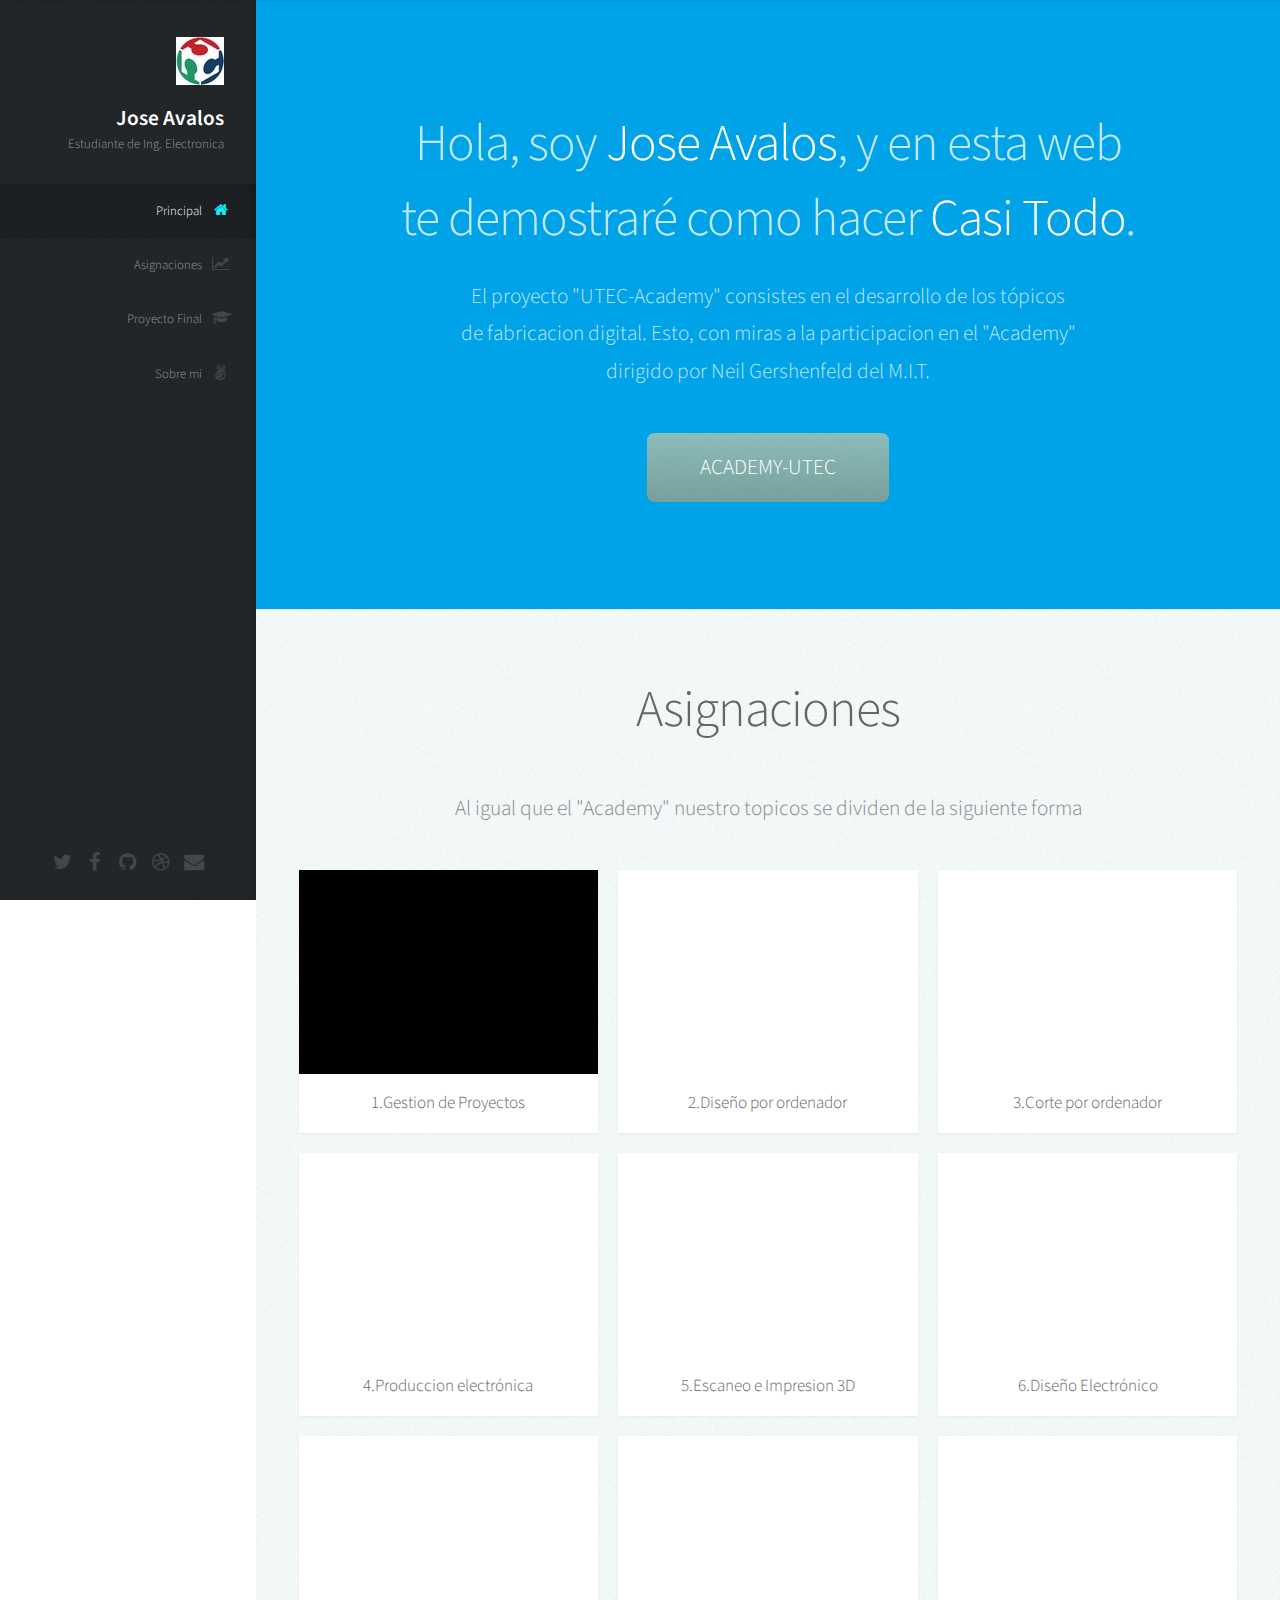
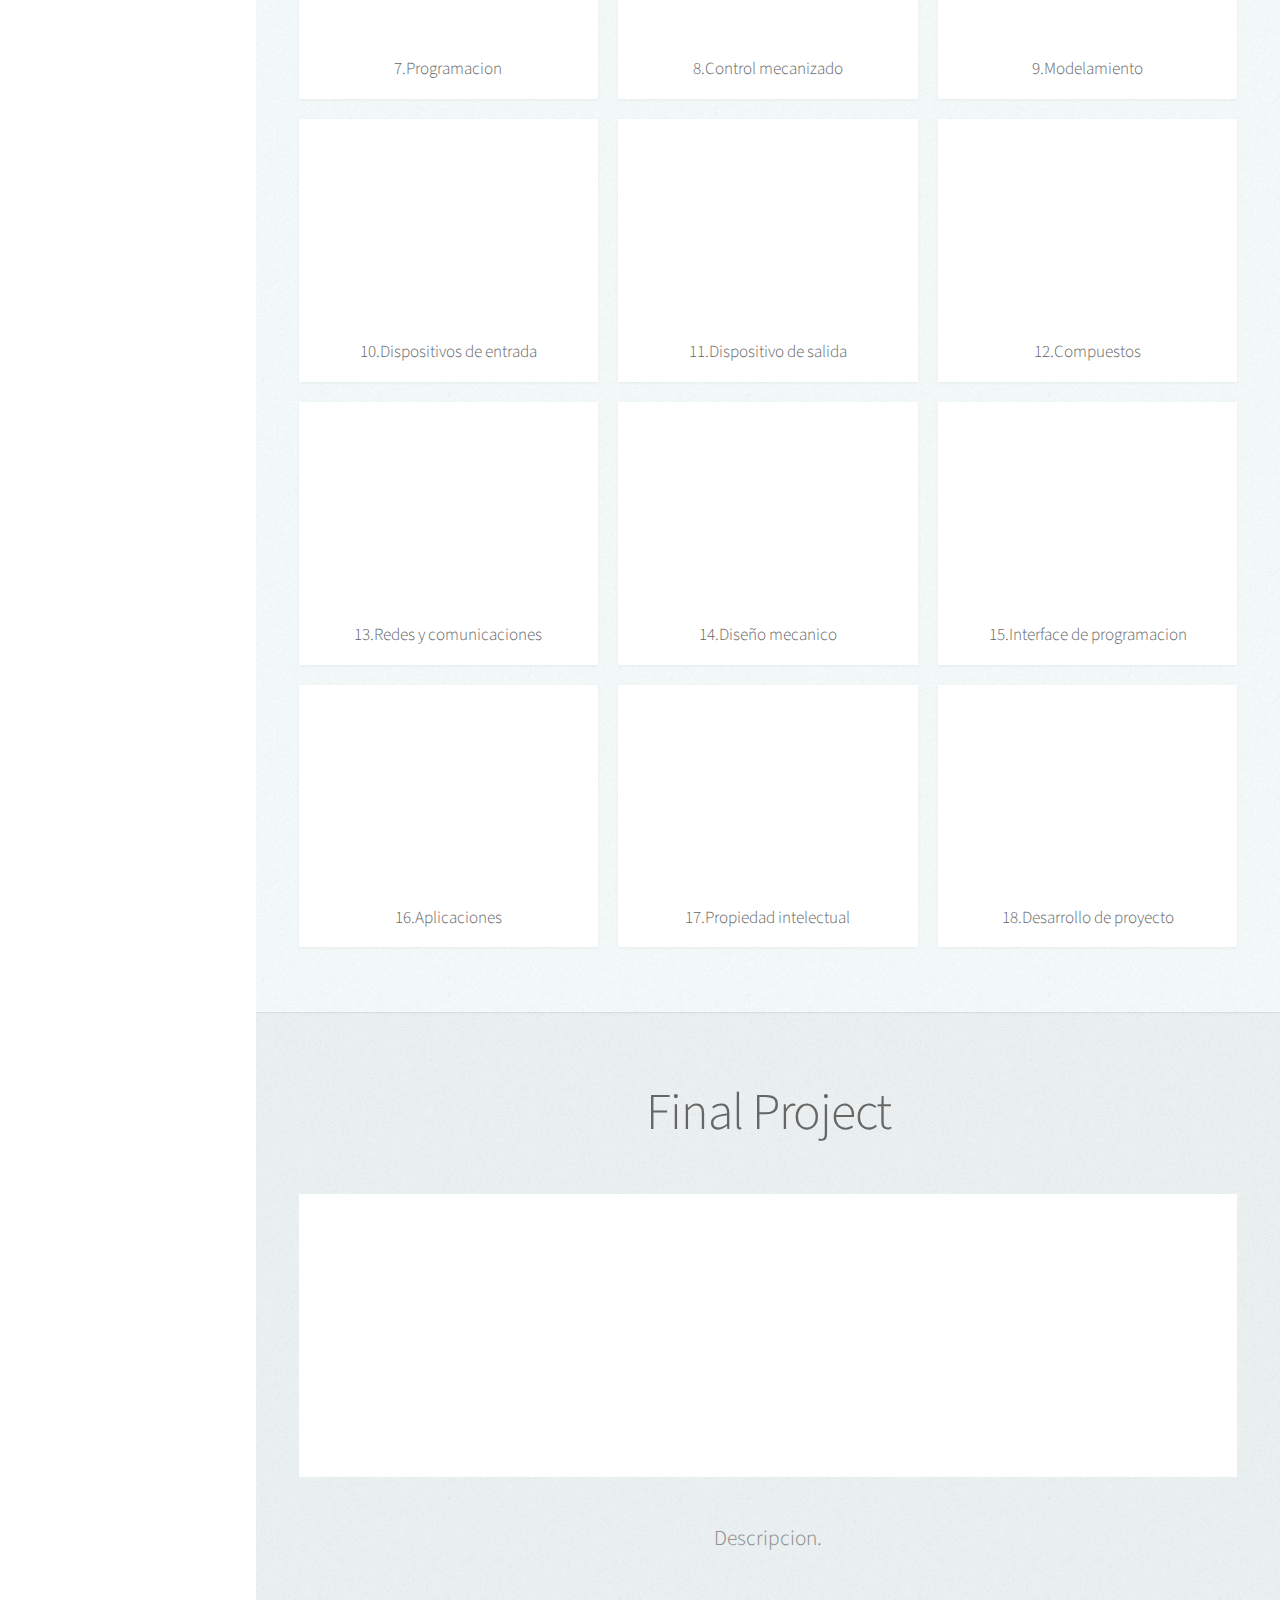
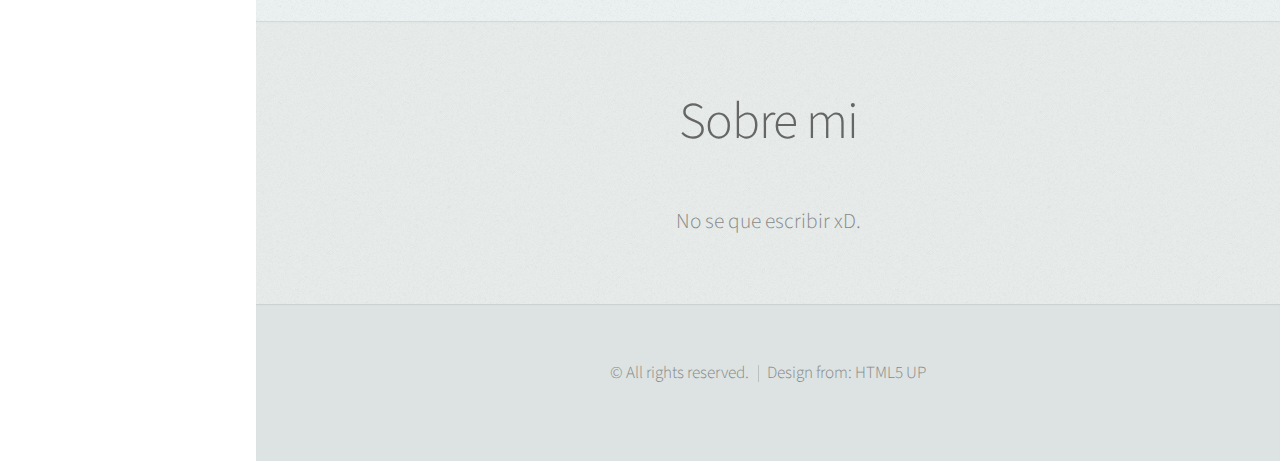
==== Utec_Academy/index.html @ 87f4097e "P13" ====
<!DOCTYPE HTML>
<html>
	<head>
		<title>Academy UTEC</title>
		<link rel="shortcut icon" href="./icono.ico">
		<meta http-equiv="content-type" content="text/html; charset=utf-8" />
		<meta name="description" content="" />
		<meta name="keywords" content="" />
		<!--[if lte IE 8]><script src="css/ie/html5shiv.js"></script><![endif]-->
		<script src="js/jquery.min.js"></script>
		<script src="js/jquery.scrolly.min.js"></script>
		<script src="js/jquery.scrollzer.min.js"></script>
		<script src="js/skel.min.js"></script>
		<script src="js/skel-layers.min.js"></script>
		<script src="js/init.js"></script>
		<noscript>
			<link rel="stylesheet" href="css/skel.css" />
			<link rel="stylesheet" href="css/style.css" />
			<link rel="stylesheet" href="css/style-wide.css" />
		</noscript>
		<!--[if lte IE 9]><link rel="stylesheet" href="css/ie/v9.css" /><![endif]-->
		<!--[if lte IE 8]><link rel="stylesheet" href="css/ie/v8.css" /><![endif]-->
	</head>
	<body>


		<!-- Header -->
			<div id="header" class="skel-layers-fixed">
				<div class="top">

					<!-- Logo FABLAB -->
						<div id="logo">
							<span class="image avatar48"><img src="images/avatar.jpg" alt="" /></span>
							<h1 id="title">Jose Avalos</h1>
							<p>Estudiante de Ing. Electronica</p>
						</div>



					<!-- Barra-->
						<nav id="nav">
							<ul>
								<li><a href="#top" id="top-link" class="skel-layers-ignoreHref"><span class="icon fa-home">Principal</span></a></li>
								<li><a href="#portfolio" id="portfolio-link" class="skel-layers-ignoreHref"><span class="icon fa-line-chart">Asignaciones</span></a></li>
								<li><a href="#about" id="about-link" class="skel-layers-ignoreHref"><span class="icon fa-graduation-cap">Proyecto Final</span></a></li>
								<li><a href="#contact" id="contact-link" class="skel-layers-ignoreHref"><span class="icon fa-angellist ">Sobre mi</span></a></li>
							</ul>
					</nav>
				</div>
			<div class="bottom">

					<!-- Social Icons -->
						<ul class="icons">
							<li><a href="https://twitter.com/javalos20?lang=es" target="_blank" class="icon fa-twitter"><span class="label">Twitter</span></a></li>
							<li><a href="https://www.facebook.com/jose.avalosvilla.5" target="_blank" class="icon fa-facebook"><span class="label">Facebook</span></a></li>
							<li><a href="https://github.com/JoseAvalos" target="_blank" class="icon fa-github"><span class="label">Github</span></a></li>
							<li><a href="#" class="icon fa-dribbble"><span class="label">Dribbble</span></a></li>
							<li><a href="#" class="icon fa-envelope"><span class="label">Email</span></a></li>
						</ul>
				
				</div>
			
			</div>


		<!-- Main -->
			<div id="main">

				<!-- Intro -->
					<section id="top" class="one dark cover">
						<div class="container">

							<header>
								<h2 class="alt">Hola, soy <strong>Jose Avalos</strong>, y en esta web</a><br />
								 te demostraré como hacer <strong> Casi Todo</strong>.</h2>
								<p>El proyecto "UTEC-Academy" consistes en el desarrollo de los tópicos <br />
									de fabricacion digital. Esto, con miras a la participacion en el "Academy" <br />
									dirigido por Neil Gershenfeld del M.I.T.</p>
							</header>
							
							<footer>
								<a href="#portfolio" class="button scrolly">ACADEMY-UTEC</a>
							</footer>

						</div>
					</section>
					
				<!-- Assignment -->
					<section id="portfolio" class="two">
						<div class="container">
					
							<header>
								<h2>Asignaciones</h2>
							</header>
							
							<p> Al igual que el "Academy" nuestro topicos se dividen de la siguiente forma</p>
						
							<div class="row">
								<div class="4u">
									<article class="item">
										<a href="./S_1.html" class="image fit"><img src="images/pic02.jpg" alt="" /></a>
										<header>
											<h3>1.Gestion de Proyectos</h3>
										</header>
									</article>
									</div>

								<div class="4u">
									<article class="item">
										<a href="#" class="image fit"><img src="images/pic04.jpg" alt="" /></a>
										<header>
											<h3>2.Diseño por ordenador</h3>
										</header>
									</article>
									</div>

								<div class="4u">
									<article class="item">
										<a href="#" class="image fit"><img src="images/pic06.jpg" alt="" /></a>
										<header>
											<h3>3.Corte por ordenador</h3>
										</header>
									</article>
									</div>

								<div class="4u">
									<article class="item">
										<a href="#" class="image fit"><img src="images/pic04.jpg" alt="" /></a>
										<header>
											<h3>4.Produccion electrónica</h3>
										</header>
									</article>
								</div>

									<div class="4u">
									<article class="item">
										<a href="#" class="image fit"><img src="images/pic04.jpg" alt="" /></a>
										<header>
											<h3>5.Escaneo e Impresion 3D</h3>
										</header>
									</article>
								</div>

								<div class="4u">
									<article class="item">
										<a href="#" class="image fit"><img src="images/pic04.jpg" alt="" /></a>
										<header>
											<h3>6.Diseño Electrónico</h3>
										</header>
									</article>
								</div>
								<div class="4u">
									<article class="item">
										<a href="#" class="image fit"><img src="images/pic04.jpg" alt="" /></a>
										<header>
											<h3>7.Programacion</h3>
										</header>
									</article>
									</div>

								<div class="4u">
									<article class="item">
										<a href="#" class="image fit"><img src="images/pic06.jpg" alt="" /></a>
										<header>
											<h3>8.Control mecanizado</h3>
										</header>
									</article>
									</div>

								<div class="4u">
									<article class="item">
										<a href="#" class="image fit"><img src="images/pic04.jpg" alt="" /></a>
										<header>
											<h3>9.Modelamiento</h3>
										</header>
									</article>
								</div>

									<div class="4u">
									<article class="item">
										<a href="#" class="image fit"><img src="images/pic04.jpg" alt="" /></a>
										<header>
											<h3>10.Dispositivos de entrada</h3>
										</header>
									</article>
								</div>

								<div class="4u">
									<article class="item">
										<a href="#" class="image fit"><img src="images/pic04.jpg" alt="" /></a>
										<header>
											<h3>11.Dispositivo de salida</h3>
										</header>
									</article>
								</div>

								<div class="4u">
									<article class="item">
										<a href="#" class="image fit"><img src="images/pic06.jpg" alt="" /></a>
										<header>
											<h3>12.Compuestos</h3>
										</header>
									</article>
									</div>

								<div class="4u">
									<article class="item">
										<a href="#" class="image fit"><img src="images/pic04.jpg" alt="" /></a>
										<header>
											<h3>13.Redes y comunicaciones</h3>
										</header>
									</article>
								</div>

									<div class="4u">
									<article class="item">
										<a href="#" class="image fit"><img src="images/pic04.jpg" alt="" /></a>
										<header>
											<h3>14.Diseño mecanico</h3>
										</header>
									</article>
								</div>

								<div class="4u">
									<article class="item">
										<a href="#" class="image fit"><img src="images/pic04.jpg" alt="" /></a>
										<header>
											<h3>15.Interface de programacion</h3>
										</header>
									</article>
								</div>
								<div class="4u">
									<article class="item">
										<a href="#" class="image fit"><img src="images/pic04.jpg" alt="" /></a>
										<header>
											<h3>16.Aplicaciones</h3>
										</header>
									</article>
									</div>

								<div class="4u">
									<article class="item">
										<a href="#" class="image fit"><img src="images/pic06.jpg" alt="" /></a>
										<header>
											<h3>17.Propiedad intelectual</h3>
										</header>
									</article>
									</div>

								<div class="4u">
									<article class="item">
										<a href="#" class="image fit"><img src="images/pic04.jpg" alt="" /></a>
										<header>
											<h3>18.Desarrollo de proyecto</h3>
										</header>
									</article>
								</div>

							</div>

						</div>
					</section>



				<!-- Final Project -->
					<section id="about" class="three">
						<div class="container">

							<header>
								<h2>Final Project</h2>
							</header>

							<a href="#" class="image featured"><img src="images/pic08.jpg" alt="" /></a>
							
							<p>Descripcion.</p>

						</div>
					</section>


			
				<!-- About Me -->
					<section id="contact" class="four">
						<div class="container">

							<header>
								<h2>Sobre mi</h2>
							</header>

							<p>No se que escribir xD.</p>
							
							
						</div>
					</section>
			
			</div>

		<!-- Footer -->
			<div id="footer">
				
				<!-- Copyright -->
					<ul class="copyright">
						<li>&copy; All rights reserved.</li><li>Design from: HTML5 UP</a></li>
					</ul>
				
			</div>

	</body>
</html>
---- Utec_Academy/css/skel.css ----
/* Resets (http://meyerweb.com/eric/tools/css/reset/ | v2.0 | 20110126 | License: none (public domain)) */

	html,body,div,span,applet,object,iframe,h1,h2,h3,h4,h5,h6,p,blockquote,pre,a,abbr,acronym,address,big,cite,code,del,dfn,em,img,ins,kbd,q,s,samp,small,strike,strong,sub,sup,tt,var,b,u,i,center,dl,dt,dd,ol,ul,li,fieldset,form,label,legend,table,caption,tbody,tfoot,thead,tr,th,td,article,aside,canvas,details,embed,figure,figcaption,footer,header,hgroup,menu,nav,output,ruby,section,summary,time,mark,audio,video{margin:0;padding:0;border:0;font-size:100%;font:inherit;vertical-align:baseline;}article,aside,details,figcaption,figure,footer,header,hgroup,menu,nav,section{display:block;}body{line-height:1;}ol,ul{list-style:none;}blockquote,q{quotes:none;}blockquote:before,blockquote:after,q:before,q:after{content:'';content:none;}table{border-collapse:collapse;border-spacing:0;}body{-webkit-text-size-adjust:none}

/* Box Model */

	*, *:before, *:after {
		-moz-box-sizing: border-box;
		-webkit-box-sizing: border-box;
		box-sizing: border-box;
	}

/* Container */

	.container {
		margin-left: auto;
		margin-right: auto;
		
		/* width: (containers) */
		width: 1200px;
	}

	/* Modifiers */

		/* 125% */
			.container.\31 25\25 {
				width: 100%;
				
				/* max-width: (containers * 1.25) */
				max-width: 1500px;

				/* min-width: (containers) */
				min-width: 1200px;
			}

		/* 75% */
			.container.\37 5\25 {
				
				/* width: (containers * 0.75) */
				width: 900px;

			}

		/* 50% */
			.container.\35 0\25 {
				
				/* width: (containers * 0.50) */
				width: 600px;

			}

		/* 25% */
			.container.\32 5\25 {
				
				/* width: (containers * 0.25) */
				width: 300px;

			}

/* Grid */

	.row {
		border-bottom: solid 1px transparent;
	}

	.row > * {
		float: left;
	}
	
	.row:after, .row:before {
		content: '';
		display: block;
		clear: both;
		height: 0;
	}
	
	.row.uniform > * > :first-child {
		margin-top: 0;
	}
	
	.row.uniform > * > :last-child {
		margin-bottom: 0;
	}

	/* Gutters */

		/* Normal */
		
			.row > * {
				/* padding: (gutters.horizontal) 0 0 (gutters.vertical) */
				padding: 40px 0 0 40px;
			}

			.row {
				/* margin: -(gutters.horizontal) 0 -1px -(gutters.vertical) */
				margin: -40px 0 -1px -40px;
			}
			
			.row.uniform > * {
				/* padding: (gutters.vertical) 0 0 (gutters.vertical) */
				padding: 40px 0 0 40px;
			}

			.row.uniform {
				/* margin: -(gutters.vertical) 0 -1px -(gutters.vertical) */
				margin: -40px 0 -1px -40px;
			}
			
		/* 200% */
		
			.row.\32 00\25 > * {
				/* padding: (gutters.horizontal) 0 0 (gutters.vertical) */
				padding: 80px 0 0 80px;
			}

			.row.\32 00\25 {
				/* margin: -(gutters.horizontal) 0 -1px -(gutters.vertical) */
				margin: -80px 0 -1px -80px;
			}

			.row.uniform.\32 00\25 > * {
				/* padding: (gutters.vertical) 0 0 (gutters.vertical) */
				padding: 80px 0 0 80px;
			}

			.row.uniform.\32 00\25 {
				/* margin: -(gutters.vertical) 0 -1px -(gutters.vertical) */
				margin: -80px 0 -1px -80px;
			}

		/* 150% */
		
			.row.\31 50\25 > * {
				/* padding: (gutters.horizontal) 0 0 (gutters.vertical) */
				padding: 60px 0 0 60px;
			}

			.row.\31 50\25 {
				/* margin: -(gutters.horizontal) 0 -1px -(gutters.vertical) */
				margin: -60px 0 -1px -60px;
			}

			.row.uniform.\31 50\25 > * {
				/* padding: (gutters.vertical) 0 0 (gutters.vertical) */
				padding: 60px 0 0 60px;
			}

			.row.uniform.\31 50\25 {
				/* margin: -(gutters.vertical) 0 -1px -(gutters.vertical) */
				margin: -60px 0 -1px -60px;
			}

		/* 50% */
		
			.row.\35 0\25 > * {
				/* padding: (gutters.horizontal) 0 0 (gutters.vertical) */
				padding: 20px 0 0 20px;
			}

			.row.\35 0\25 {
				/* margin: -(gutters.horizontal) 0 -1px -(gutters.vertical) */
				margin: -20px 0 -1px -20px;
			}

			.row.uniform.\35 0\25 > * {
				/* padding: (gutters.vertical) 0 0 (gutters.vertical) */
				padding: 20px 0 0 20px;
			}

			.row.uniform.\35 0\25 {
				/* margin: -(gutters.vertical) 0 -1px -(gutters.vertical) */
				margin: -20px 0 -1px -20px;
			}

		/* 25% */
		
			.row.\32 5\25 > * {
				/* padding: (gutters.horizontal) 0 0 (gutters.vertical) */
				padding: 10px 0 0 10px;
			}

			.row.\32 5\25 {
				/* margin: -(gutters.horizontal) 0 -1px -(gutters.vertical) */
				margin: -10px 0 -1px -10px;
			}

			.row.uniform.\32 5\25 > * {
				/* padding: (gutters.vertical) 0 0 (gutters.vertical) */
				padding: 10px 0 0 10px;
			}

			.row.uniform.\32 5\25 {
				/* margin: -(gutters.vertical) 0 -1px -(gutters.vertical) */
				margin: -10px 0 -1px -10px;
			}

		/* 0% */
		
			.row.\30 \25 > * {
				padding: 0;
			}

			.row.\30 \25 {
				margin: 0 0 -1px 0;
			}

	/* Cells */

		.\31 2u, .\31 2u\24, .\31 2u\28 1\29, .\31 2u\24\28 1\29 { width: 100%; clear: none; }
		.\31 1u, .\31 1u\24, .\31 1u\28 1\29, .\31 1u\24\28 1\29 { width: 91.6666666667%; clear: none; }
		.\31 0u, .\31 0u\24, .\31 0u\28 1\29, .\31 0u\24\28 1\29 { width: 83.3333333333%; clear: none; }
		.\39 u, .\39 u\24, .\39 u\28 1\29, .\39 u\24\28 1\29 { width: 75%; clear: none; }
		.\38 u, .\38 u\24, .\38 u\28 1\29, .\38 u\24\28 1\29 { width: 66.6666666667%; clear: none; }
		.\37 u, .\37 u\24, .\37 u\28 1\29, .\37 u\24\28 1\29 { width: 58.3333333333%; clear: none; }
		.\36 u, .\36 u\24, .\36 u\28 1\29, .\36 u\24\28 1\29 { width: 50%; clear: none; }
		.\35 u, .\35 u\24, .\35 u\28 1\29, .\35 u\24\28 1\29 { width: 41.6666666667%; clear: none; }
		.\34 u, .\34 u\24, .\34 u\28 1\29, .\34 u\24\28 1\29 { width: 33.3333333333%; clear: none; }
		.\33 u, .\33 u\24, .\33 u\28 1\29, .\33 u\24\28 1\29 { width: 25%; clear: none; }
		.\32 u, .\32 u\24, .\32 u\28 1\29, .\32 u\24\28 1\29 { width: 16.6666666667%; clear: none; }
		.\31 u, .\31 u\24, .\31 u\28 1\29, .\31 u\24\28 1\29 { width: 8.3333333333%; clear: none; }

		.\31 2u\24 + *, .\31 2u\24\28 1\29 + *,
		.\31 1u\24 + *, .\31 1u\24\28 1\29 + *,
		.\31 0u\24 + *, .\31 0u\24\28 1\29 + *,
		.\39 u\24 + *, .\39 u\24\28 1\29 + *,
		.\38 u\24 + *, .\38 u\24\28 1\29 + *,
		.\37 u\24 + *, .\37 u\24\28 1\29 + *,
		.\36 u\24 + *, .\36 u\24\28 1\29 + *,
		.\35 u\24 + *, .\35 u\24\28 1\29 + *,
		.\34 u\24 + *, .\34 u\24\28 1\29 + *,
		.\33 u\24 + *, .\33 u\24\28 1\29 + *,
		.\32 u\24 + *, .\32 u\24\28 1\29 + *,
		.\31 u\24  + *,  .\31 u\24\28 1\29 + * {
			clear: left;
		}
			
		.\-11u { margin-left: 91.6666666667% }
		.\-10u { margin-left: 83.3333333333% }
		.\-9u { margin-left: 75% }
		.\-8u { margin-left: 66.6666666667% }
		.\-7u { margin-left: 58.3333333333% }
		.\-6u { margin-left: 50% }
		.\-5u { margin-left: 41.6666666667% }
		.\-4u { margin-left: 33.3333333333% }
		.\-3u { margin-left: 25% }
		.\-2u { margin-left: 16.6666666667% }
		.\-1u { margin-left: 8.3333333333% }
---- Utec_Academy/css/style.css ----
@charset 'UTF-8';
@import url("font-awesome.min.css");
@import url("http://fonts.googleapis.com/css?family=Source+Sans+Pro:300,300italic,400,600");

/*********************************************************************************/
/* Basic                                                                         */
/*********************************************************************************/

	body
	{
		background: #fff;
	}

		body.is-loading *
		{
			-moz-transition: none !important;
			-webkit-transition: none !important;
			-o-transition: none !important;
			-ms-transition: none !important;
			transition: none !important;
			-moz-animation: none !important;
			-webkit-animation: none !important;
			-o-animation: none !important;
			-ms-animation: none !important;
			animation: none !important;
		}

	body,input,textarea,select
	{
		font-family: 'Source Sans Pro', sans-serif;
		font-size: 19pt;
		font-weight: 300;
		line-height: 1.75em;
		color: #888;
	}

	h1,h2,h3,h4,h5,h6
	{
		font-weight: 300;
		color: #666;
		line-height: 1.45em;
	}
	
		h1 a, h2 a, h3 a, h4 a, h5 a, h6 a
		{
			color: inherit;
			text-decoration: none;
		}

		h1 strong, h2 strong, h3 strong, h4 strong, h5 strong, h6 strong
		{
			color: #333;
		}
		
		h2
		{
			font-size: 2.425em;
			letter-spacing: -1px;
		}
		
			h2.alt
			{
				color: #888;
			}
			
			h2.alt strong
			{
				color: #666;
			}

		h3
		{
			font-size: 1.5em;
		}

	header
	{
		margin: 0 0 2em 0;
	}

		header > p
		{
			margin: 1em 0 0 0;
		}

	footer
	{
		margin: 2em 0 0 0;
	}

	strong, b
	{
		font-weight: 300;
		color: #666;
	}
	
	em, i
	{
		font-style: italic;
	}

	a
	{
		text-decoration: none;
		color: inherit;
		border-bottom: dotted 1px rgba(128,128,128,0.5);
		-moz-transition: color 0.35s ease-in-out, border-bottom-color 0.35s ease-in-out;
		-webkit-transition: color 0.35s ease-in-out, border-bottom-color 0.35s ease-in-out;
		-o-transition: color 0.35s ease-in-out, border-bottom-color 0.35s ease-in-out;
		-ms-transition: color 0.35s ease-in-out, border-bottom-color 0.35s ease-in-out;
		transition: color 0.35s ease-in-out, border-bottom-color 0.35s ease-in-out;
		outline: 0;
	}

		a:hover
		{
			color: #E27689;
			border-bottom-color: rgba(255,255,255,0);
		}

	sub
	{
		position: relative;
		top: 0.5em;
		font-size: 0.8em;
	}
	
	sup
	{
		position: relative;
		top: -0.5em;
		font-size: 0.8em;
	}
	
	hr
	{
		border: 0;
		border-top: solid 1px #ddd;
	}
	
	blockquote
	{
		border-left: solid 0.5em #ddd;
		padding: 1em 0 1em 2em;
		font-style: italic;
	}
	
	p, ul, ol, dl, table
	{
		margin-bottom: 2em;
	}

	br.clear
	{
		clear: both;
	}

	/* Sections/Article */
	
		section,
		article
		{
			margin-bottom: 3em;
		}
		
			section > :last-child,
			article > :last-child,
			section > .container > :last-child,
			article > .container > :last-child
			{
				margin-bottom: 0;
			}

			section:last-child,
			article:last-child
			{
				margin-bottom: 0;
			}

			.row > section,
			.row > article
			{
				margin-bottom: 0;
			}

	/* Image */

		.image
		{
			display: inline-block;
			border: 0;
		}
		
			.image img
			{
				display: block;
				width: 100%;
			}
			
			.image.avatar48
			{
				width: 48px;
				height: 48px;
				background: #f00;
			}
			
				.image.avatar48 img
				{
					width: 48px;
					height: 48px;
				}

			.image.fit
			{
				display: block;
				width: 100%;
			}
			
			.image.featured
			{
				display: block;
				width: 100%;
				margin: 0 0 2em 0;
			}
			
			.image.left
			{
				float: left;
				margin: 0 2em 2em 0;
			}
			
			.image.centered
			{
				display: block;
				margin: 0 0 2em 0;
			}

				.image.centered img
				{
					margin: 0 auto;
					width: auto;
				}

	/* List */

		ul
		{
		}

			ul.default
			{
				list-style: disc;
				padding-left: 1em;
			}
			
				ul.default li
				{
					padding-left: 0.5em;
				}		

			ul.icons
			{
				cursor: default;
			}	
			
				ul.icons li
				{
					display: inline-block;
				}
				
					ul.icons a
					{
						display: inline-block;
						width: 2em;
						height: 2em;
						line-height: 2em;
						text-align: center;
						border: 0;
					}

		ol
		{
		}
		
			ol.default
			{
				list-style: decimal;
				padding-left: 1.25em;
			}

				ol.default li
				{
					padding-left: 0.25em;
				}

	/* Form */

		form
		{
		}
		
			form label
			{
				display: block;
				text-align: left;
				margin-bottom: 0.5em;
			}
		
			form input[type="text"],
			form input[type="email"],
			form input[type="password"],
			form select,
			form textarea
			{
				position: relative;
				-webkit-appearance: none;
				display: block;
				border: 0;
				outline: 0;
				background: #fff;
				background: rgba(255,255,255,0.75);
				width: 100%;
				border-radius: 0.35em;
				padding: 0.75em 1em 0.75em 1em;
				box-shadow: inset 0 0.1em 0.1em 0 rgba(0,0,0,0.05);
				border: solid 1px rgba(0,0,0,0.15);
				-moz-transition: all 0.35s ease-in-out;
				-webkit-transition: all 0.35s ease-in-out;
				-o-transition: all 0.35s ease-in-out;
				-ms-transition: all 0.35s ease-in-out;
				transition: all 0.35s ease-in-out;
			}

				form input[type="text"],
				form input[type="email"],
				form input[type="password"],
				form select
				{
					line-height: 1.25em;
				}

				form input[type="text"]:focus,
				form input[type="email"]:focus,
				form input[type="password"]:focus,
				form select:focus,
				form textarea:focus
				{
					box-shadow: 0 0 2px 1px #8ebebc;
					background: #fff;
				}
				
				form textarea
				{
					min-height: 14em;
				}

				form .formerize-placeholder
				{
					color: #555 !important;
				}

				form ::-webkit-input-placeholder
				{
					color: #555 !important;
				}

				form :-moz-placeholder
				{
					color: #555 !important;
				}

				form ::-moz-placeholder
				{
					color: #555 !important;
				}

				form :-ms-input-placeholder
				{
					color: #555 !important;
				}

				form ::-moz-focus-inner
				{
					border: 0;
				}
			
	/* Table */
	
		table
		{
			width: 100%;
		}
		
			table.default
			{
				width: 100%;
				text-align: left;
			}
			
				table.default tbody tr:nth-child(2n+2)
				{
					background: #f4f4f4;
				}
				
				table.default td
				{
					padding: 0.5em 1em 0.5em 1em;
				}
				
				table.default th
				{
					text-align: left;
					padding: 0.5em 1em 0.5em 1em;
					color: #fff;
					background: #222729 url('images/overlay.png');
				}
			
				table.default thead
				{
					background: #444;
					color: #fff;
				}
				
				table.default tfoot
				{
					background: #eee;
				}
				
				table.default tbody
				{
				}

	/* Button */
		
		input[type="button"],
		input[type="submit"],
		input[type="reset"],
		.button
		{
			position: relative;
			display: inline-block;
			border-radius: 0.35em;
			color: #fff !important;
			text-decoration: none;
			padding: 0.75em 2.5em 0.75em 2.5em;
			background-color: #8ebebc;
			border: 0;
			cursor: pointer;
			background-image: -moz-linear-gradient(top, rgba(0,0,0,0), rgba(0,0,0,0.15)), url('images/overlay.png');
			background-image: -webkit-linear-gradient(top, rgba(0,0,0,0), rgba(0,0,0,0.15)), url('images/overlay.png');
			background-image: -o-linear-gradient(top, rgba(0,0,0,0), rgba(0,0,0,0.15)), url('images/overlay.png');
			background-image: -ms-linear-gradient(top, rgba(0,0,0,0), rgba(0,0,0,0.15)), url('images/overlay.png');
			background-image: linear-gradient(top, rgba(0,0,0,0), rgba(0,0,0,0.15)), url('images/overlay.png');			
			-moz-transition: background-color 0.35s ease-in-out;
			-webkit-transition: background-color 0.35s ease-in-out;
			-o-transition: background-color 0.35s ease-in-out;
			-ms-transition: background-color 0.35s ease-in-out;
			transition: background-color 0.35s ease-in-out;
		}

			input[type="button"]:hover,
			input[type="submit"]:hover,
			input[type="reset"]:hover,
			.button:hover
			{
				background-color: #9ececc;
			}
			
			input[type="button"]:active,
			input[type="submit"]:active,
			input[type="reset"]:active,
			.button:active
			{
				background-color: #7eaeac;
			}
		
	/* Item */
	
		.item
		{
			box-shadow: 0 0.05em 0.15em 0 rgba(0,0,0,0.05);
			margin-bottom: 40px;
		}
/*****************Tamaño de las semanas**********************************************/		
			.item header
			{
				background: #fff;
				margin: 0;
				padding: 1em 0 1em 0;
				font-size: 0.8em;
			}

				.item header h3
				{
					font-size: 1em;
				}

/*********************************************************************************/
/* Icons                                                                         */
/*********************************************************************************/

	.icon {
		text-decoration: none;
	}

		.icon:before {
			display: inline-block;
			font-family: FontAwesome;
			font-size: 1.1825em;
			text-decoration: none;
			font-style: normal;
			font-weight: normal;
			line-height: 1;
			-webkit-font-smoothing:antialiased;
			-moz-osx-font-smoothing:grayscale;
		}
		
		.icon > .label {
			display: none;
		}

/*********************************************************************************/
/* Header                                                                        */
/*********************************************************************************/
	
	#header
	{
		position: fixed;
		top: 0;
		left: 0;
		width: 5px;
		height: 100%;
		color: #fff;
		background: #222629 url('images/overlay.png');
		box-shadow: inset -0.25em 0 0.25em 0 rgba(0,0,0,0.1);
		text-align: right;
	}
	
		#header .top
		{
			position: absolute;
			left: 0;
			top: 0;
			width: 100%;
		}
	
		#header .bottom
		{
			position: absolute;
			left: 0;
			bottom: 0;
			width: 100%;
		}

		#header .icons
		{
			font-size: 0.8em;
			margin: 0 0 1em 0;
			text-align: center;
		}
		
			#header .icons a
			{
				color: #41484c;
				-moz-transition: color 0.35s ease-in-out;
				-webkit-transition: color 0.35s ease-in-out;
				-o-transition: color 0.35s ease-in-out;
				-ms-transition: color 0.35s ease-in-out;
				transition: color 0.35s ease-in-out;
			}
			
				#header .icons a:hover
				{
					color: #fff;
				}

	#logo
	{
		position: relative;
		margin: 1.75em 1.5em 1.5em 1.5em;
		min-height: 48px;
		cursor: default;
	}
	
		#logo h1
		{
			position: relative;
			color: #fff;
			font-weight: 600;
			font-size: 1em;
			line-height: 1em;
		}
	
		#logo p
		{
			position: relative;
			display: block;
			font-size: 0.6em;
			color: rgba(255,255,255,0.5);
			line-height: 1.25em;
			margin: 0.5em 0 0 0;
		}
		
		#logo .image
		{
			position: absolute;
			left: 0;
			top: 0;
		}
	
	#nav
	{
	}
	
		#nav ul
		{
		}
		
			#nav ul li
			{
			}
			
				#nav ul li a
				{
					display: block;
					padding: 0.5em 1.5em 0.5em 1.5em;
					color: rgba(255,255,255,0.5);
					text-decoration: none;
					outline: 0;
					border: 0;
					-moz-transition: none;
					-webkit-transition: none;
					-o-transition: none;
					-ms-transition: none;
					transition: none;
				}
				
					#nav ul li a span
					{
						position: relative;
						display: block;
						font-size: 0.75em;
					}
					
						#nav ul li a span:before
						{
							position: absolute;
							left: 0;
							color: #41484c;
							text-align: center;
							width: 1.25em;
							line-height: 1.75em;
						}

					#nav ul li a.active
					{
						background: rgba(0,0,0,0.15);
						box-shadow: inset 0 0 0.25em 0 rgba(0,0,0,0.125);
						color: #fff;
					}

						#nav ul li a.active span
						{
						}

							#nav ul li a.active span:before
							{
								color: #12e9fb;
							}

/*********************************************************************************/
/* Footer                                                                        */
/*********************************************************************************/
	
	#footer
	{
		margin-left: 375px;
		text-align: center;
		background-color: #dce3e2;
		padding: 3em 0 4em 0;
		box-shadow: inset 0 1px 0 0 rgba(0,0,0,0.05), inset 0 0.1em 0.1em 0 rgba(0,0,0,0.025);
		font-size: 0.8em;
	}

		#footer .copyright
		{
			cursor: default;
			margin: 0;
		}
			
			#footer .copyright li
			{
				display: inline-block;
				line-height: 1em;
				border-left: solid 1px rgba(128,128,128,0.35);
				padding: 0 0 0 0.5em;
				margin: 0 0 0 0.5em;
			}
			
			#footer .copyright li:first-child
			{
				border-left: 0;
				padding-left: 0;
				margin-left: 0;
			}

/*********************************************************************************/
/* Main                                                                          */
/*********************************************************************************/

	#main
	{
		margin-left: 375px;
	}
	
		#main > section
		{
			margin: 0;
			overflow: hidden;
			padding: 4em 0;
			box-shadow: inset 0 1px 0 0 rgba(0,0,0,0.05), inset 0 0.1em 0.1em 0 rgba(0,0,0,0.025);
			text-align: center;
			background-image: url('images/overlay.png');
		}

			#main > section.dark
			{
				color: #ddd;
				color: rgba(255,255,255,0.75);
			}

				#main > section.dark h2,
				#main > section.dark h3,
				#main > section.dark h4,
				#main > section.dark h5,
				#main > section.dark h6
				{
					color: inherit;
				}

				#main > section.dark strong,
				#main > section.dark a
				{
					color: #fff;
					border-color: inherit;
				}

					#main > section.dark a:hover
					{
						border-bottom-color: rgba(255,255,255,0);
					}

			#main > section.cover
			{
				padding: 6em 0;
				background-size: cover;
				background-position: center center;
			}
		
			#main > section.one
			{
				background-color: #81918E;
				background-image: url('../images/banner.jpg');
			}

			#main > section.two
			{
				background-color: #f5fafa;
			}
		
			#main > section.three
			{
				background-color: #ecf1f1;
			}
		
			#main > section.four
			{
				background-color: #e8edec;
			}
---- Utec_Academy/css/style-wide.css ----
/*
	Prologue by HTML5 UP
	html5up.net | @n33co
	Free for personal and commercial use under the CCA 3.0 license (html5up.net/license)
*/

/*********************************************************************************/
/* Basic                                                                         */
/*********************************************************************************/

	body,input,textarea,select
	{
		font-size: 17pt;
	}
	
/*********************************************************************************/
/* Header                                                                        */
/*********************************************************************************/

	#header
	{
		width: 300px;
	}
	
/*********************************************************************************/
/* Footer                                                                        */
/*********************************************************************************/

	#footer
	{
		margin-left: 300px;
	}
	
/*********************************************************************************/
/* Main                                                                          */
/*********************************************************************************/

	#main
	{
		margin-left: 300px;
	}
---- Utec_Academy/css/ie/v9.css ----
/*
	Prologue by HTML5 UP
	html5up.net | @n33co
	Free for personal and commercial use under the CCA 3.0 license (html5up.net/license)
*/

/*********************************************************************************/
/* Basic                                                                         */
/*********************************************************************************/

	/* Button */
		
		input[type="button"],
		input[type="submit"],
		input[type="reset"],
		.button
		{
			background-image: url('images/grad0-15.svg');
		}
---- Utec_Academy/css/ie/v8.css ----
/*
	Prologue by HTML5 UP
	html5up.net | @n33co
	Free for personal and commercial use under the CCA 3.0 license (html5up.net/license)
*/

/*********************************************************************************/
/* Basic                                                                         */
/*********************************************************************************/

	/* Section/Article */

		section,
		article
		{
		}
		
			section > .last-child,
			article > .last-child
			{
				margin-bottom: 0;
			}

			section.last-child,
			article.last-child
			{
				margin-bottom: 0;
			}

	/* Form */

		form
		{
		}
		
			form input[type="text"],
			form input[type="email"],
			form input[type="password"],
			form select,
			form textarea
			{
				-ms-behavior: url('css/ie/PIE.htc');
			}
			
	/* Button */
		
		input[type="button"],
		input[type="submit"],
		input[type="reset"],
		.button
		{
			-ms-behavior: url('css/ie/PIE.htc');
		}

/*********************************************************************************/
/* Header                                                                        */
/*********************************************************************************/

	#nav
	{
	}
	
		#nav ul
		{
		}
		
			#nav ul li
			{
			}
			
				#nav ul li a
				{
					color: #888;
				}

					#nav ul li a.active
					{
						background: #1C2022;
					}

/*********************************************************************************/
/* Main                                                                          */
/*********************************************************************************/

	#main
	{
	}

		#main > section
		{
		}
		
			#main > section.cover
			{
				background-position: auto;
				-ms-behavior: url('css/ie/backgroundsize.min.htc');
			}

/*********************************************************************************/
/* Side Panel                                                                    */
/*********************************************************************************/

	#sidePanelToggle
	{
	}
	
		#sidePanelToggle .toggle
		{
			background-color: #888;
		}
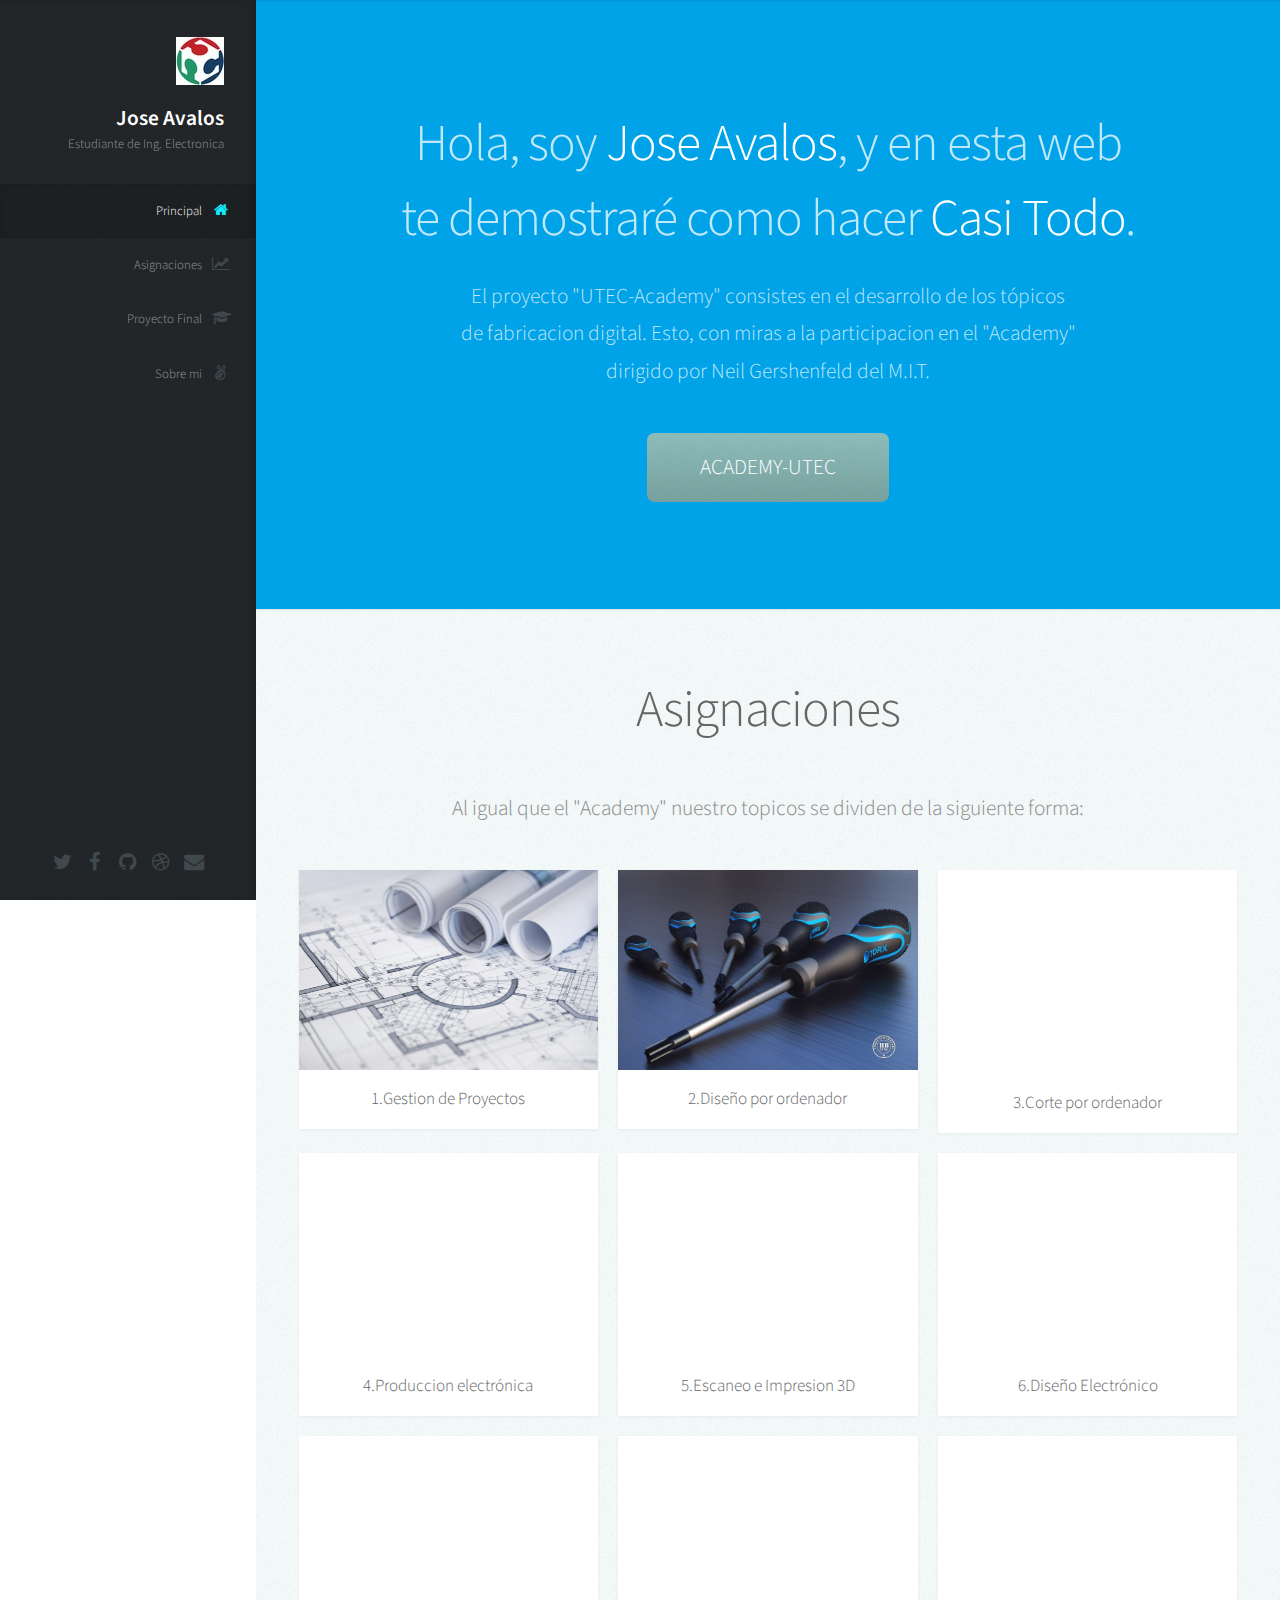
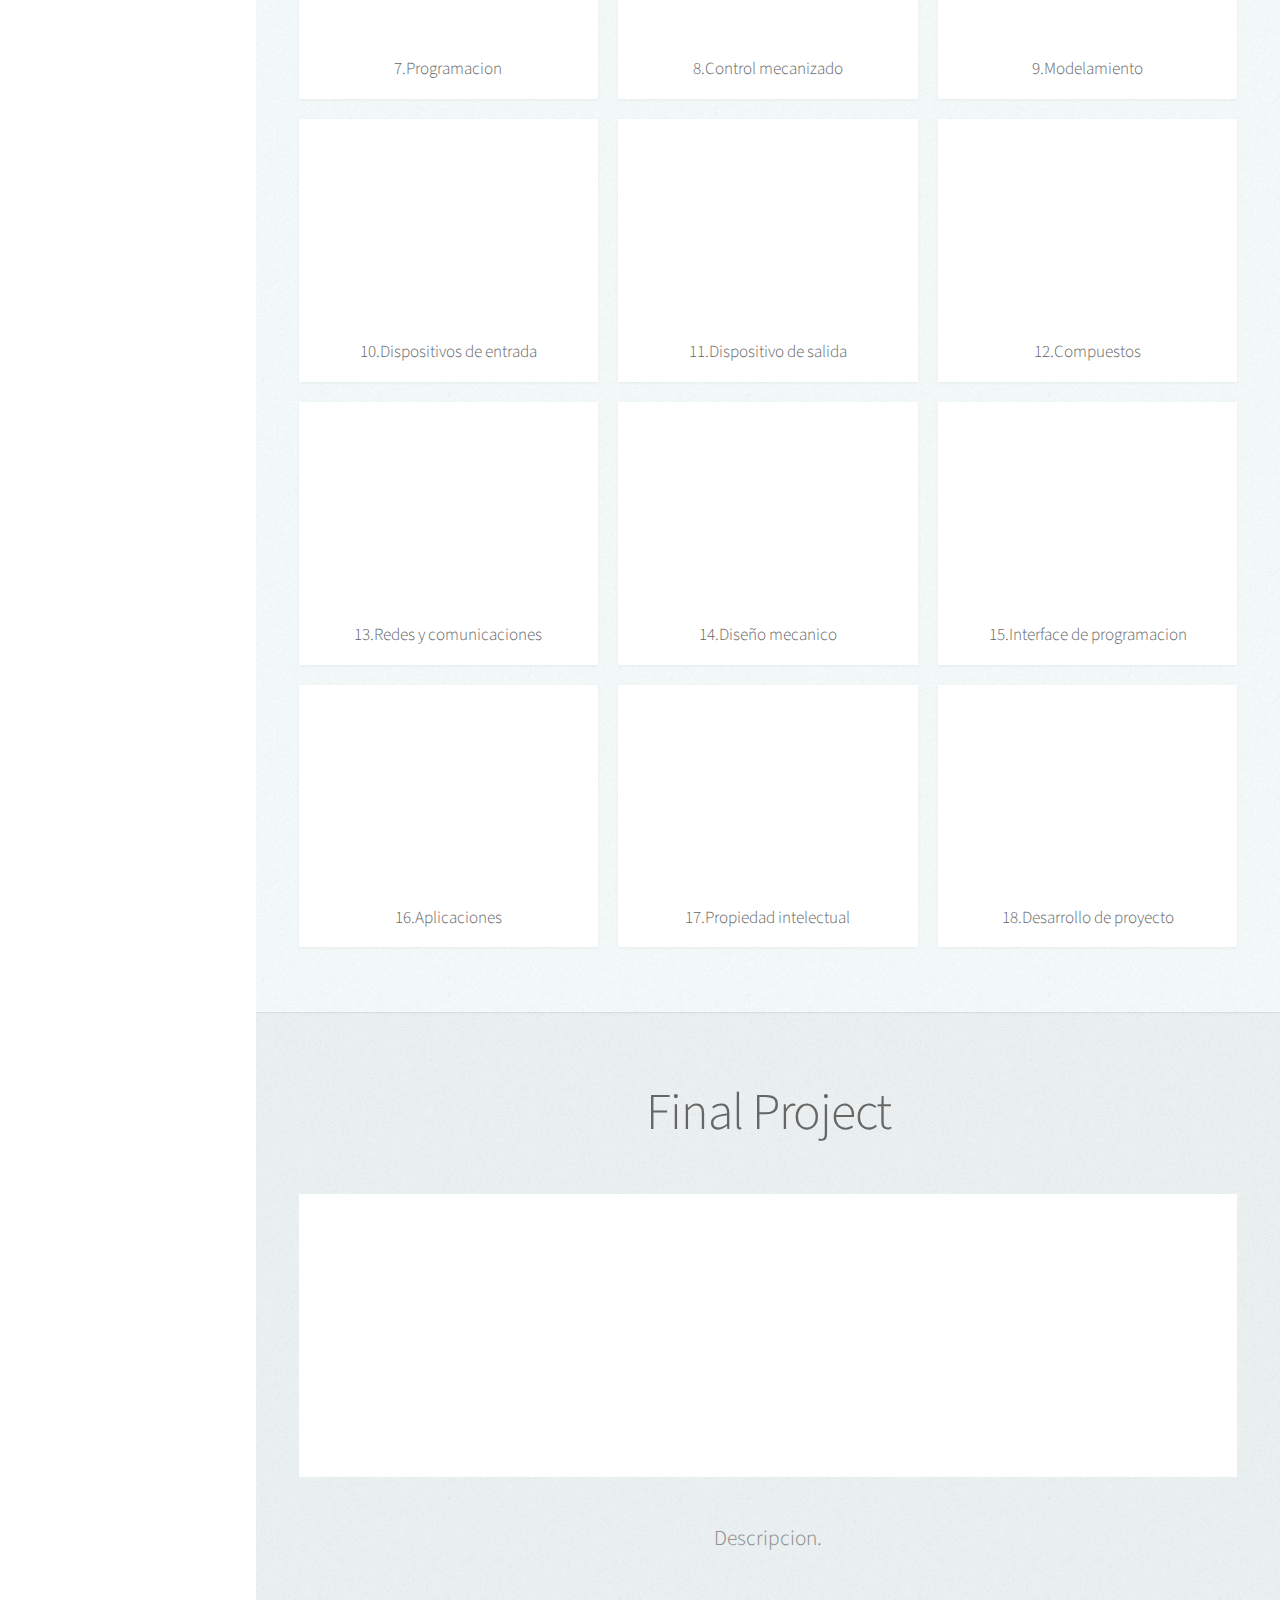
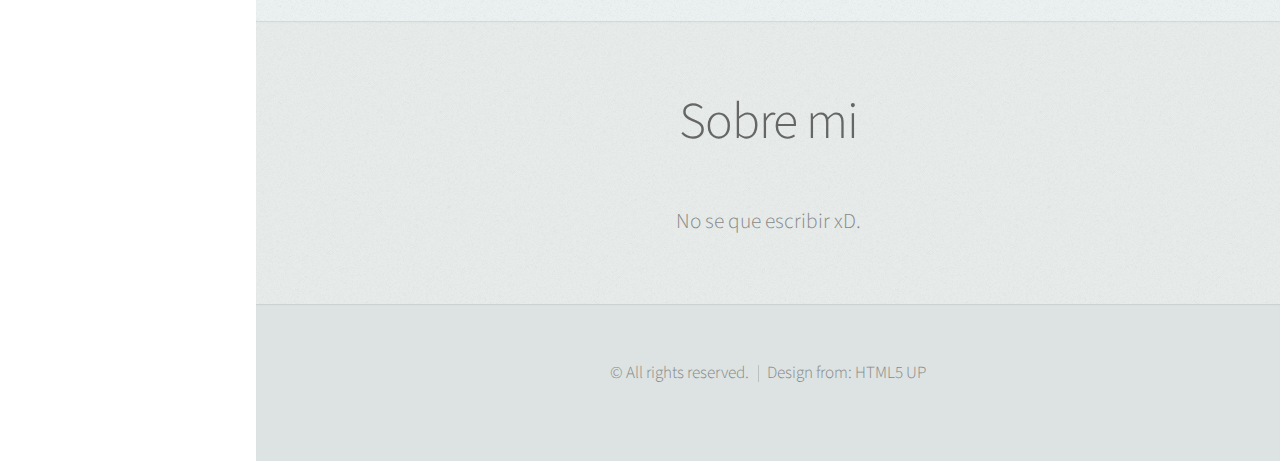
==== commit dcb40376: "P14" ====
--- a/Utec_Academy/index.html
+++ b/Utec_Academy/index.html
@@ -93,12 +93,12 @@
 								<h2>Asignaciones</h2>
 							</header>
 							
-							<p> Al igual que el "Academy" nuestro topicos se dividen de la siguiente forma</p>
+							<p> Al igual que el "Academy" nuestro topicos se dividen de la siguiente forma:</p>
 						
 							<div class="row">
 								<div class="4u">
 									<article class="item">
-										<a href="./S_1.html" class="image fit"><img src="images/pic02.jpg" alt="" /></a>
+										<a href="./S_1.html" class="image fit"><img src="images/s1.jpg" alt="" /></a>
 										<header>
 											<h3>1.Gestion de Proyectos</h3>
 										</header>
@@ -107,7 +107,7 @@
 
 								<div class="4u">
 									<article class="item">
-										<a href="#" class="image fit"><img src="images/pic04.jpg" alt="" /></a>
+										<a href="#" class="image fit"><img src="images/s2.jpg" alt="" /></a>
 										<header>
 											<h3>2.Diseño por ordenador</h3>
 										</header>
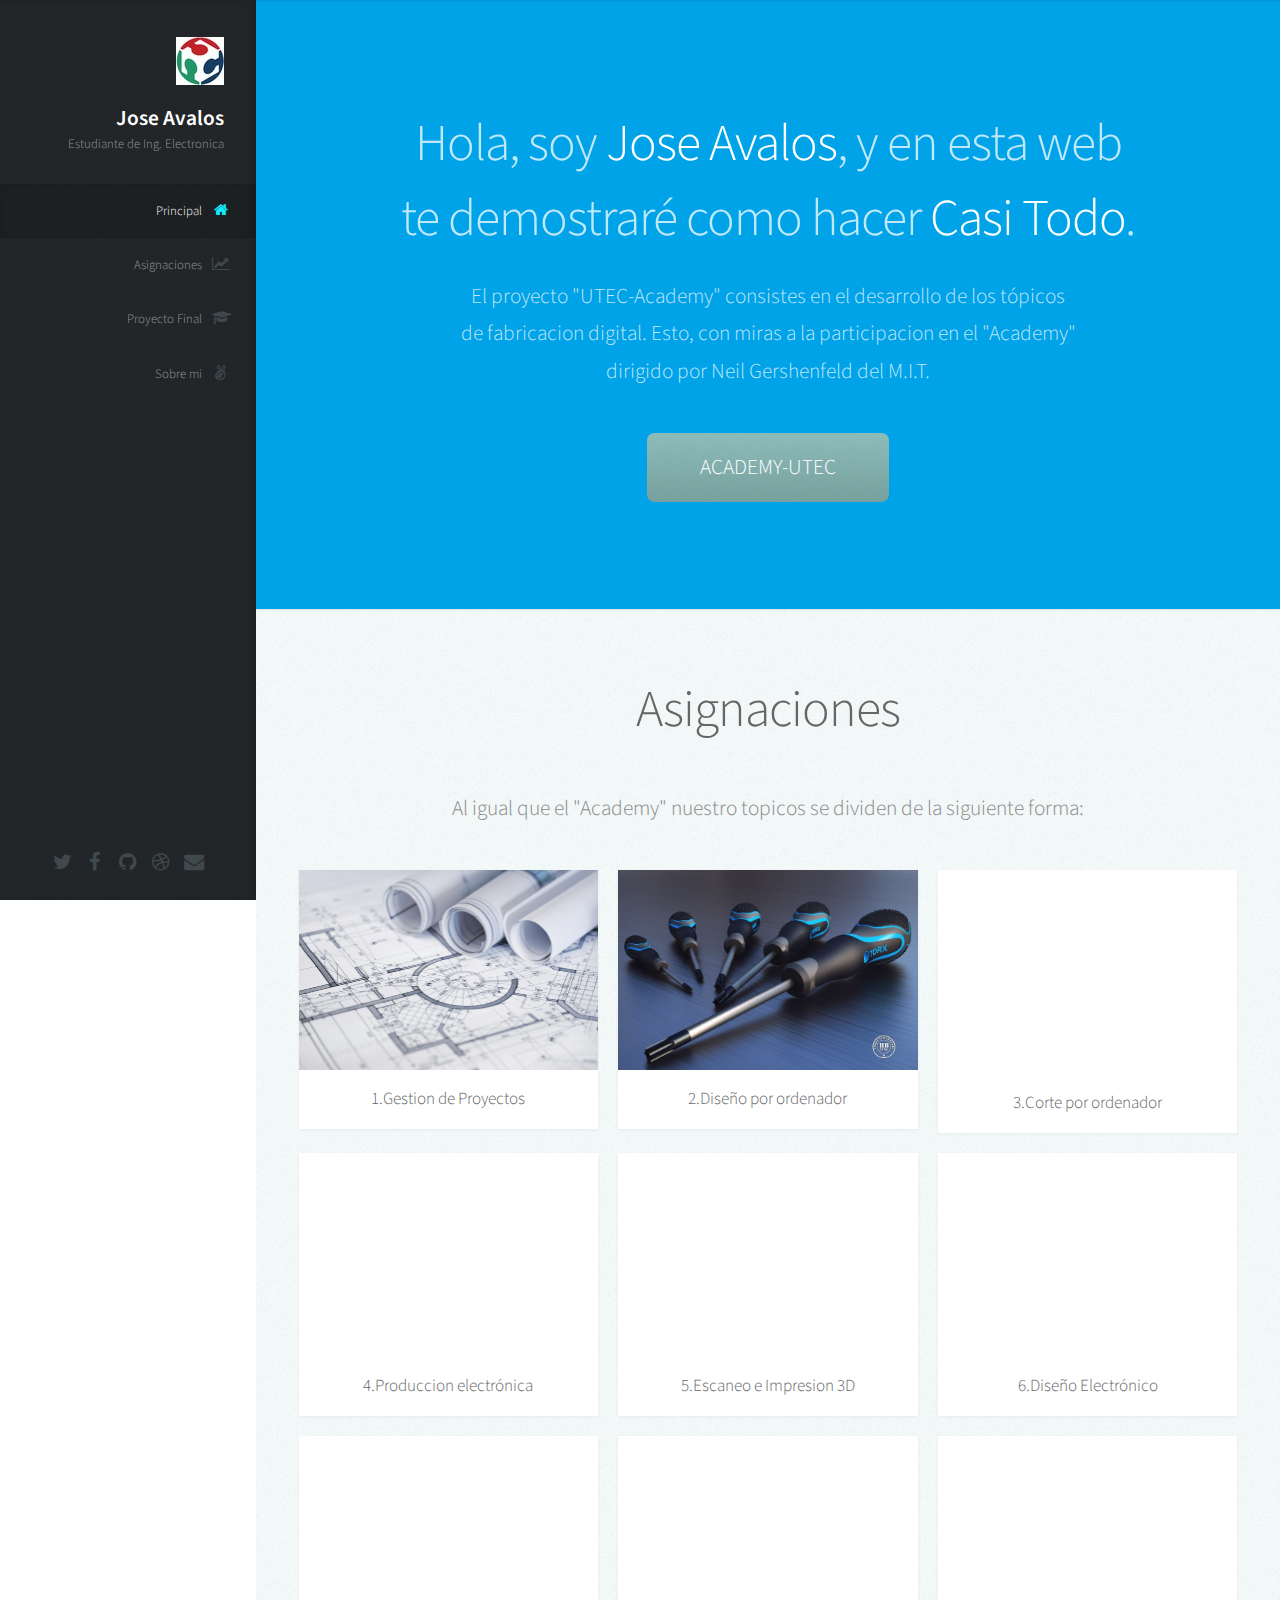
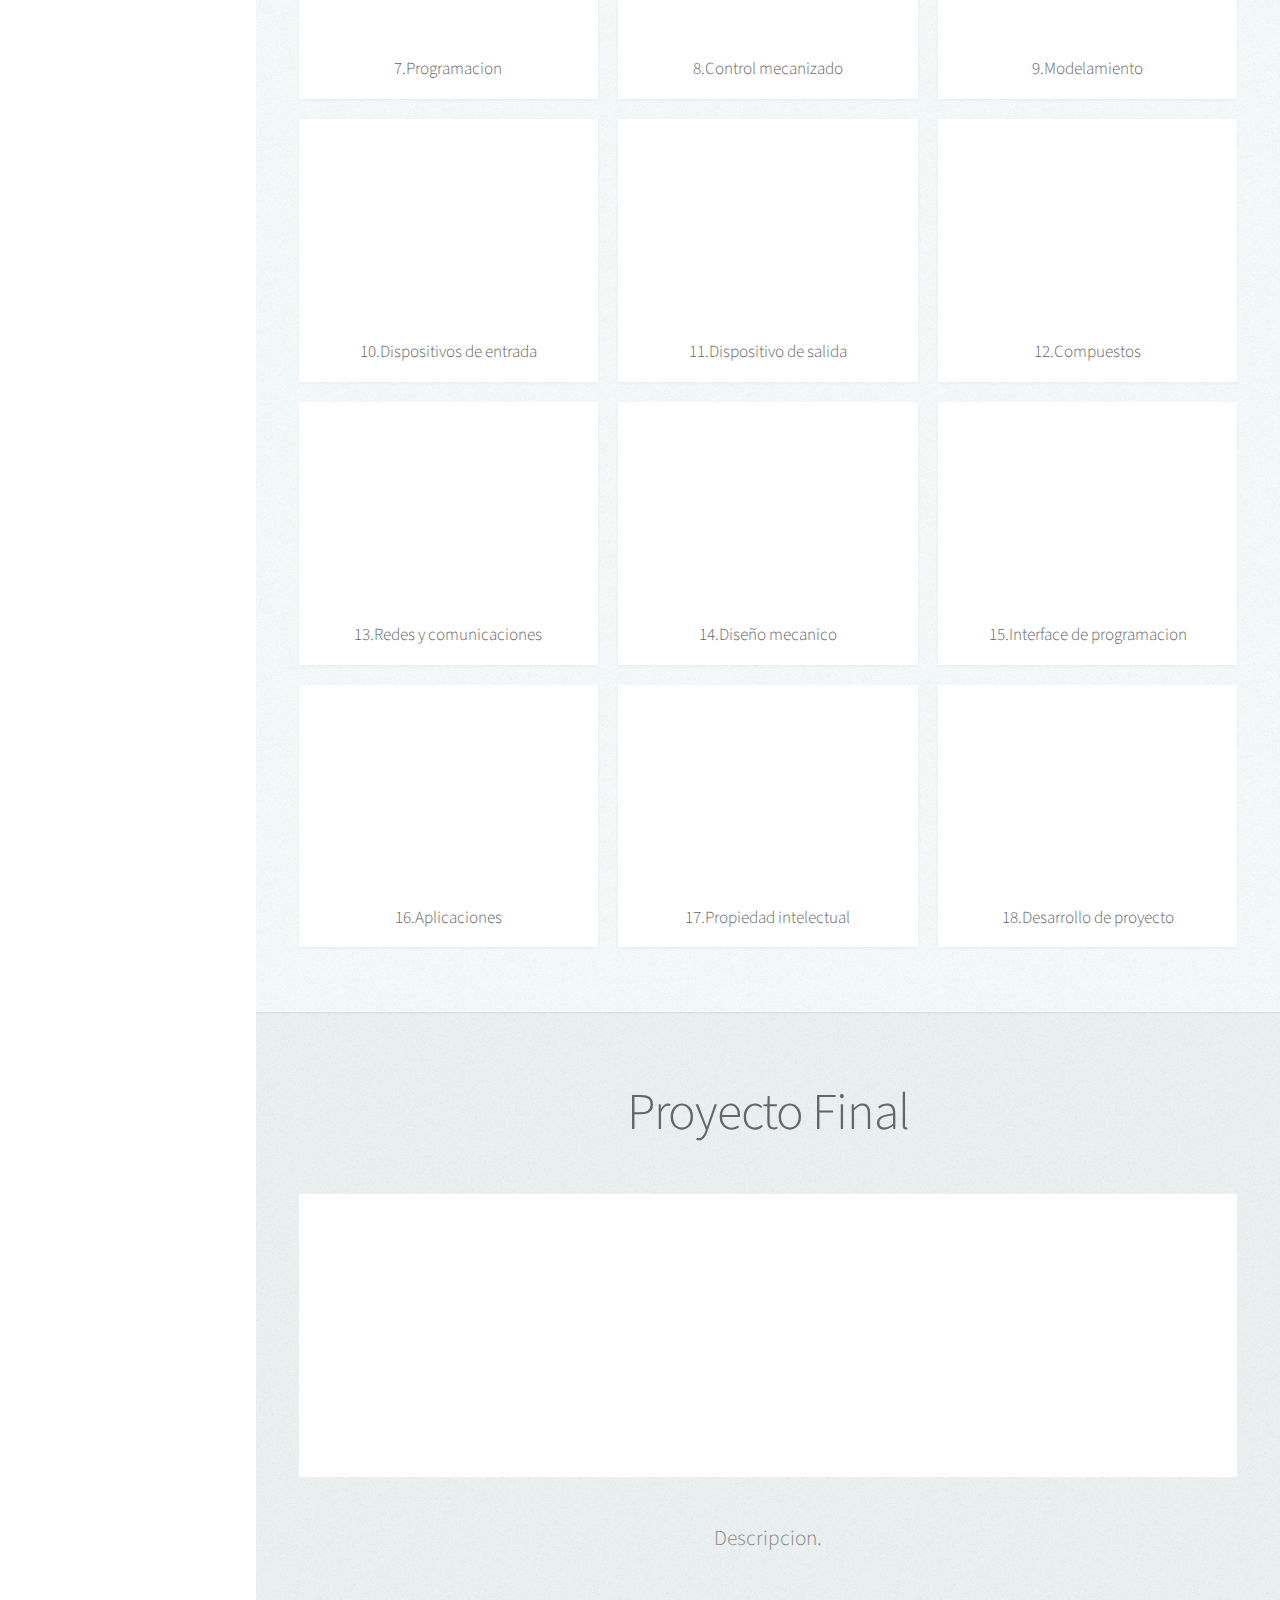
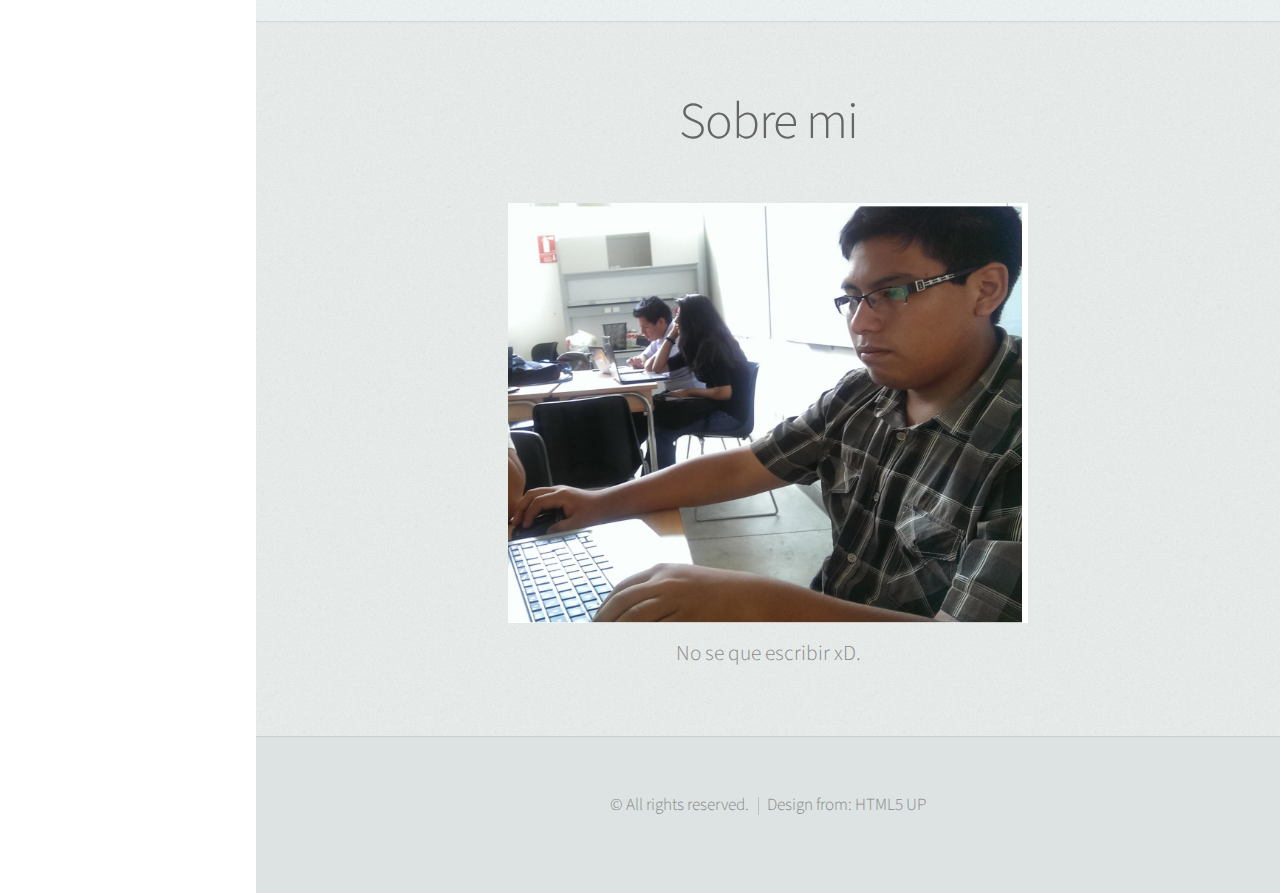
==== commit 292a0a12: "P17" ====
--- a/Utec_Academy/index.html
+++ b/Utec_Academy/index.html
@@ -268,7 +268,7 @@
 						<div class="container">
 
 							<header>
-								<h2>Final Project</h2>
+								<h2>Proyecto Final</h2>
 							</header>
 
 							<a href="#" class="image featured"><img src="images/pic08.jpg" alt="" /></a>
@@ -287,7 +287,9 @@
 							<header>
 								<h2>Sobre mi</h2>
 							</header>
-
+							<div align="center">
+					<img src="./images/yo.jpg" alt="Smiley face" height="420" width="520">
+					</div>
 							<p>No se que escribir xD.</p>
 							
 							
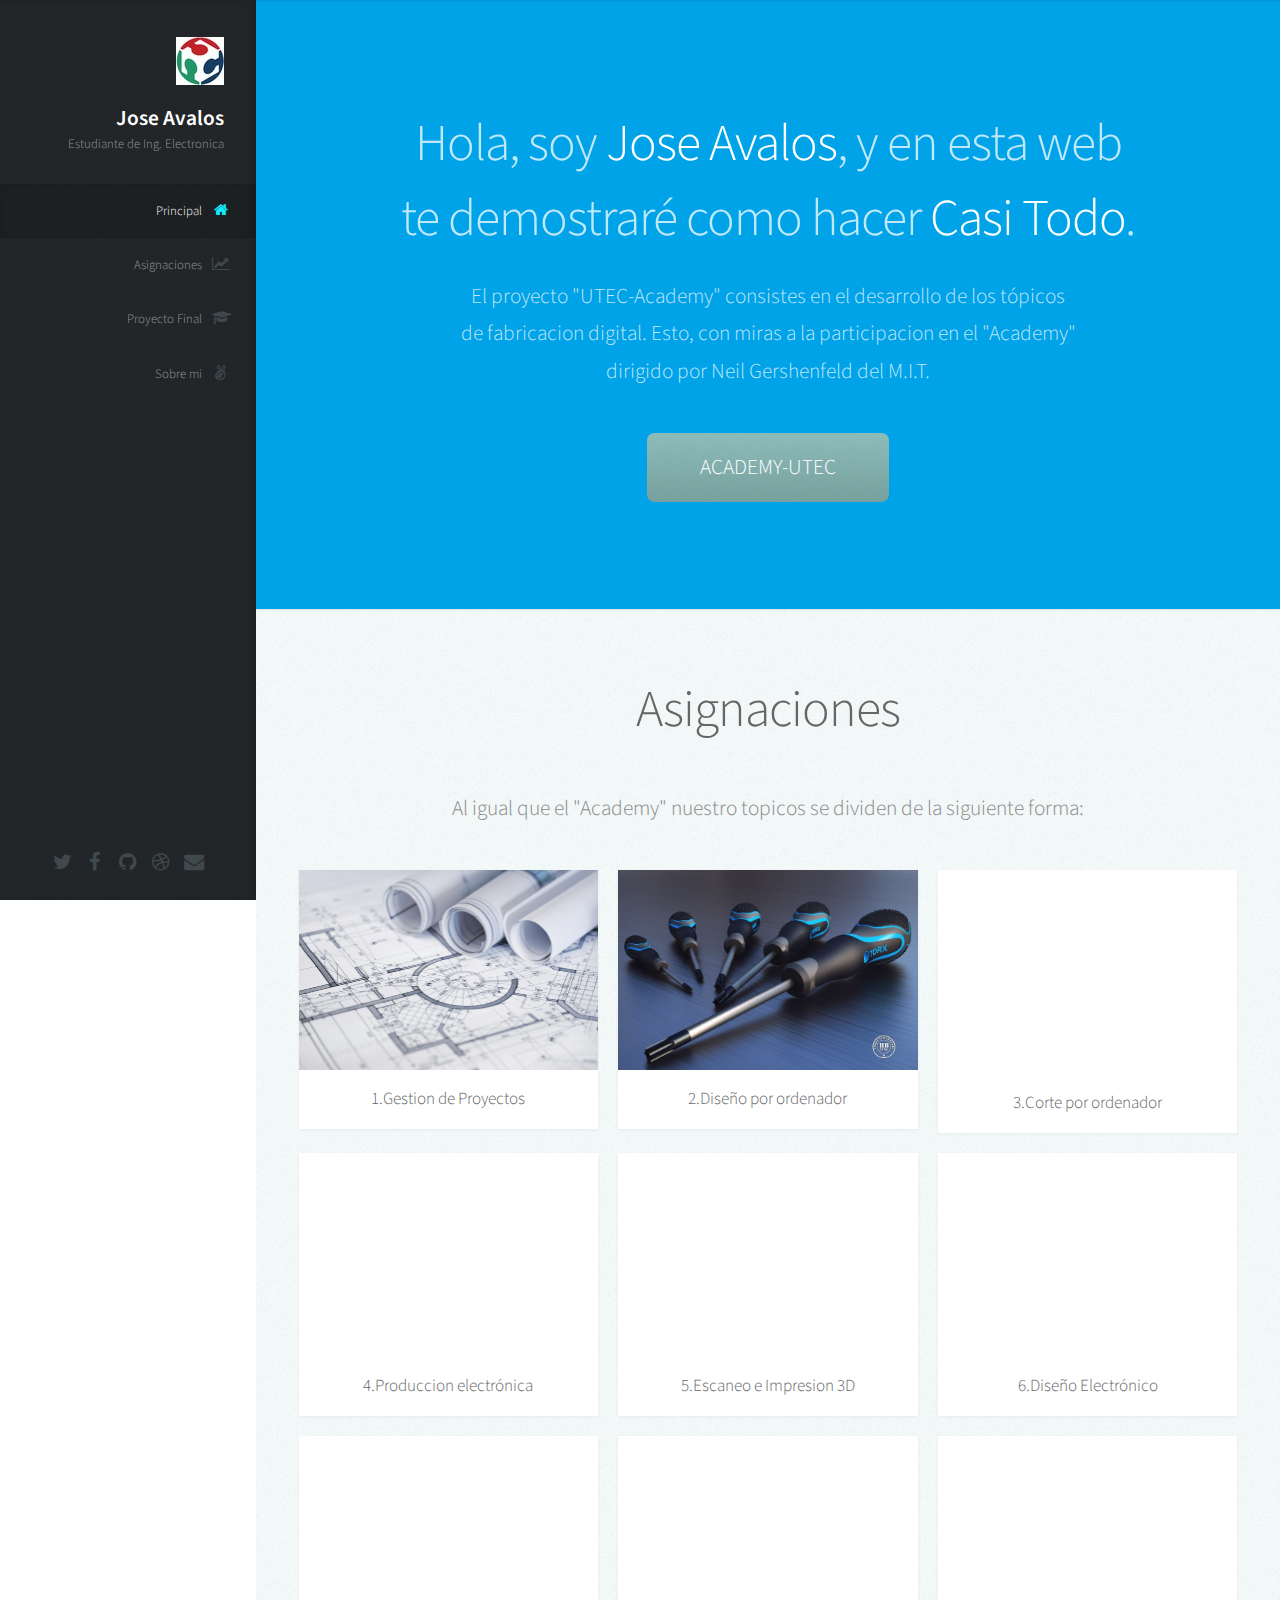
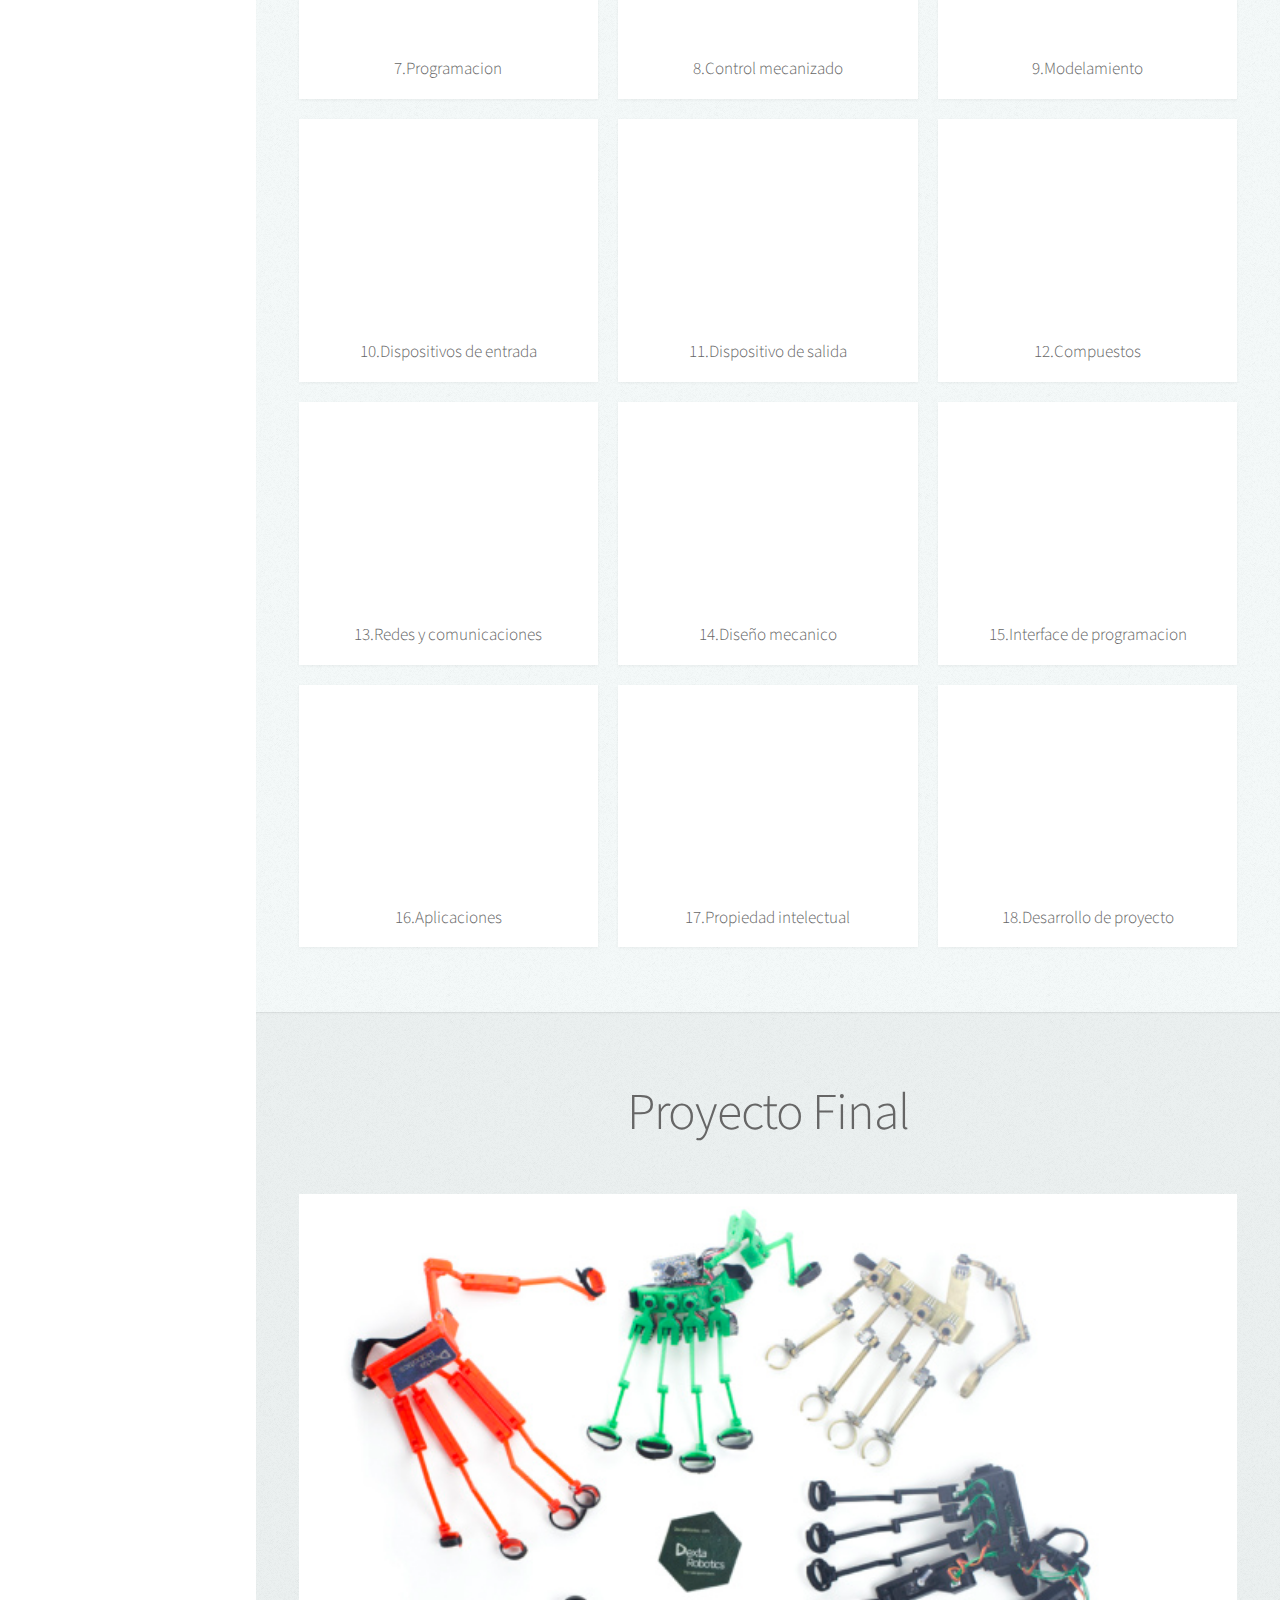
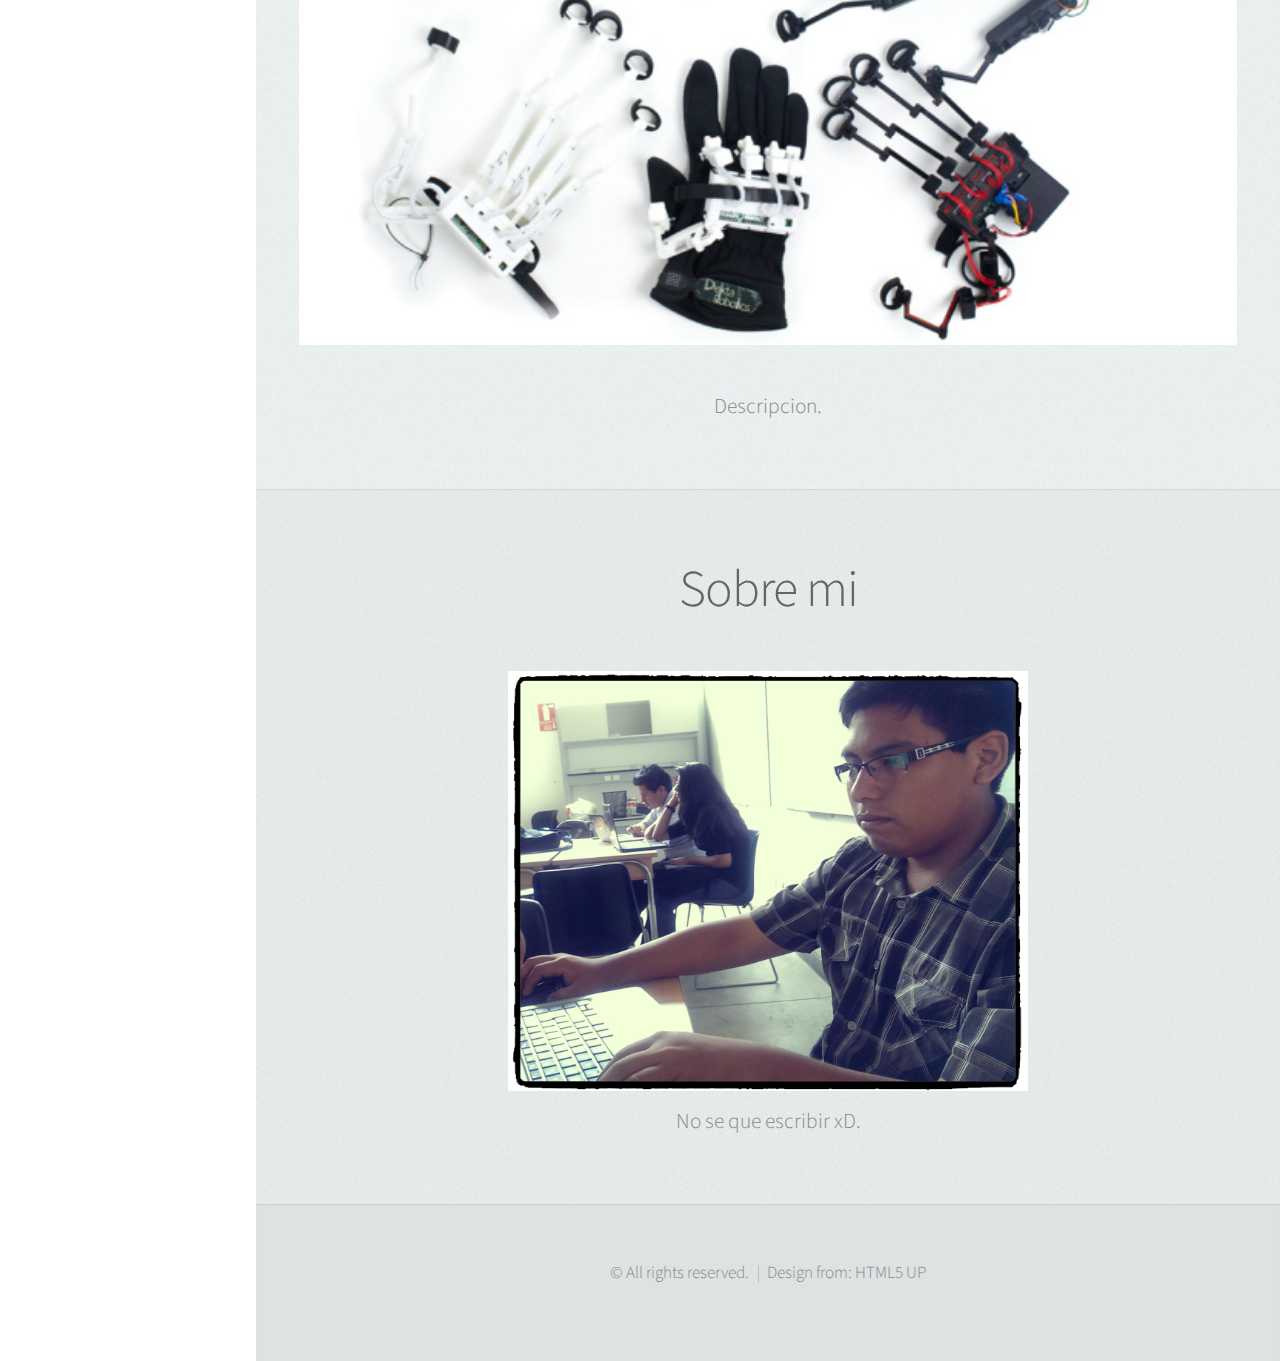
==== commit 9e62f63f: "P19" ====
--- a/Utec_Academy/index.html
+++ b/Utec_Academy/index.html
@@ -271,7 +271,7 @@
 								<h2>Proyecto Final</h2>
 							</header>
 
-							<a href="#" class="image featured"><img src="images/pic08.jpg" alt="" /></a>
+							<a href="#" class="image featured"><img src="images/f1.jpg" alt="" /></a>
 							
 							<p>Descripcion.</p>
 
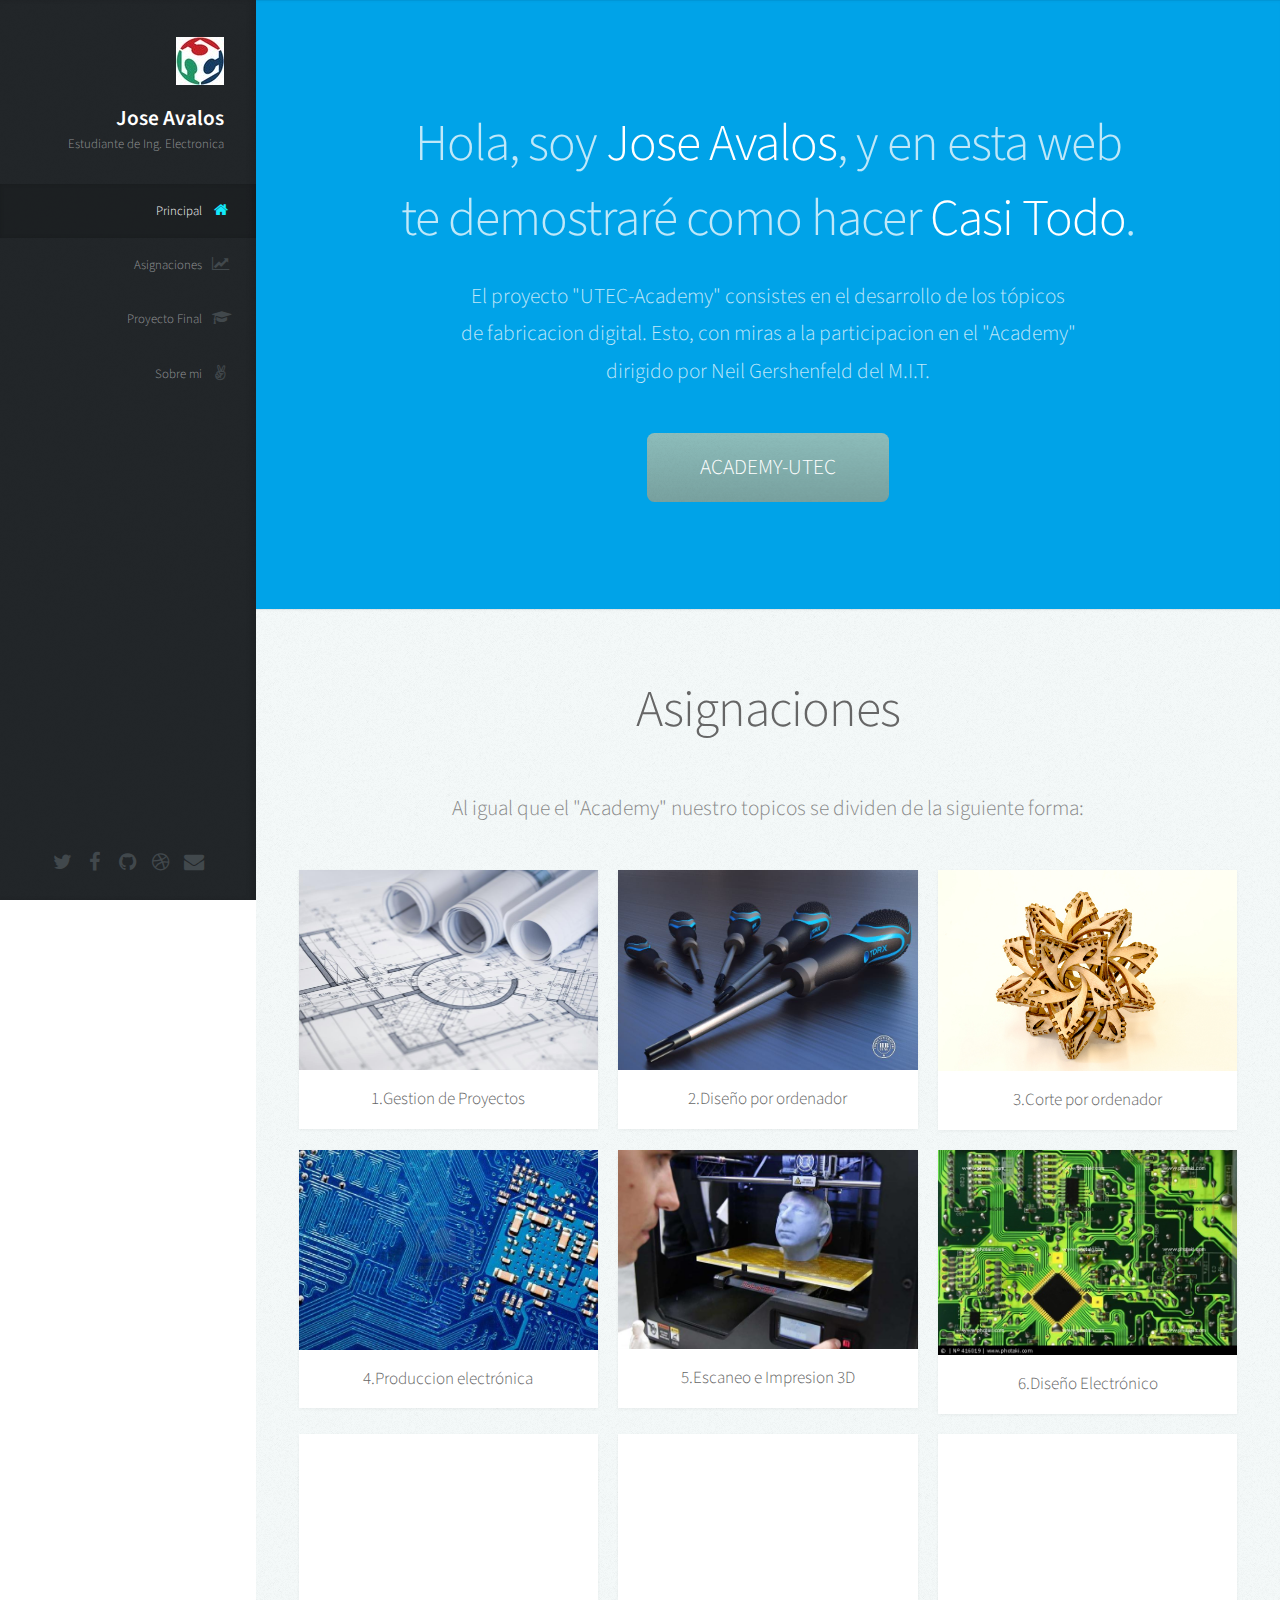
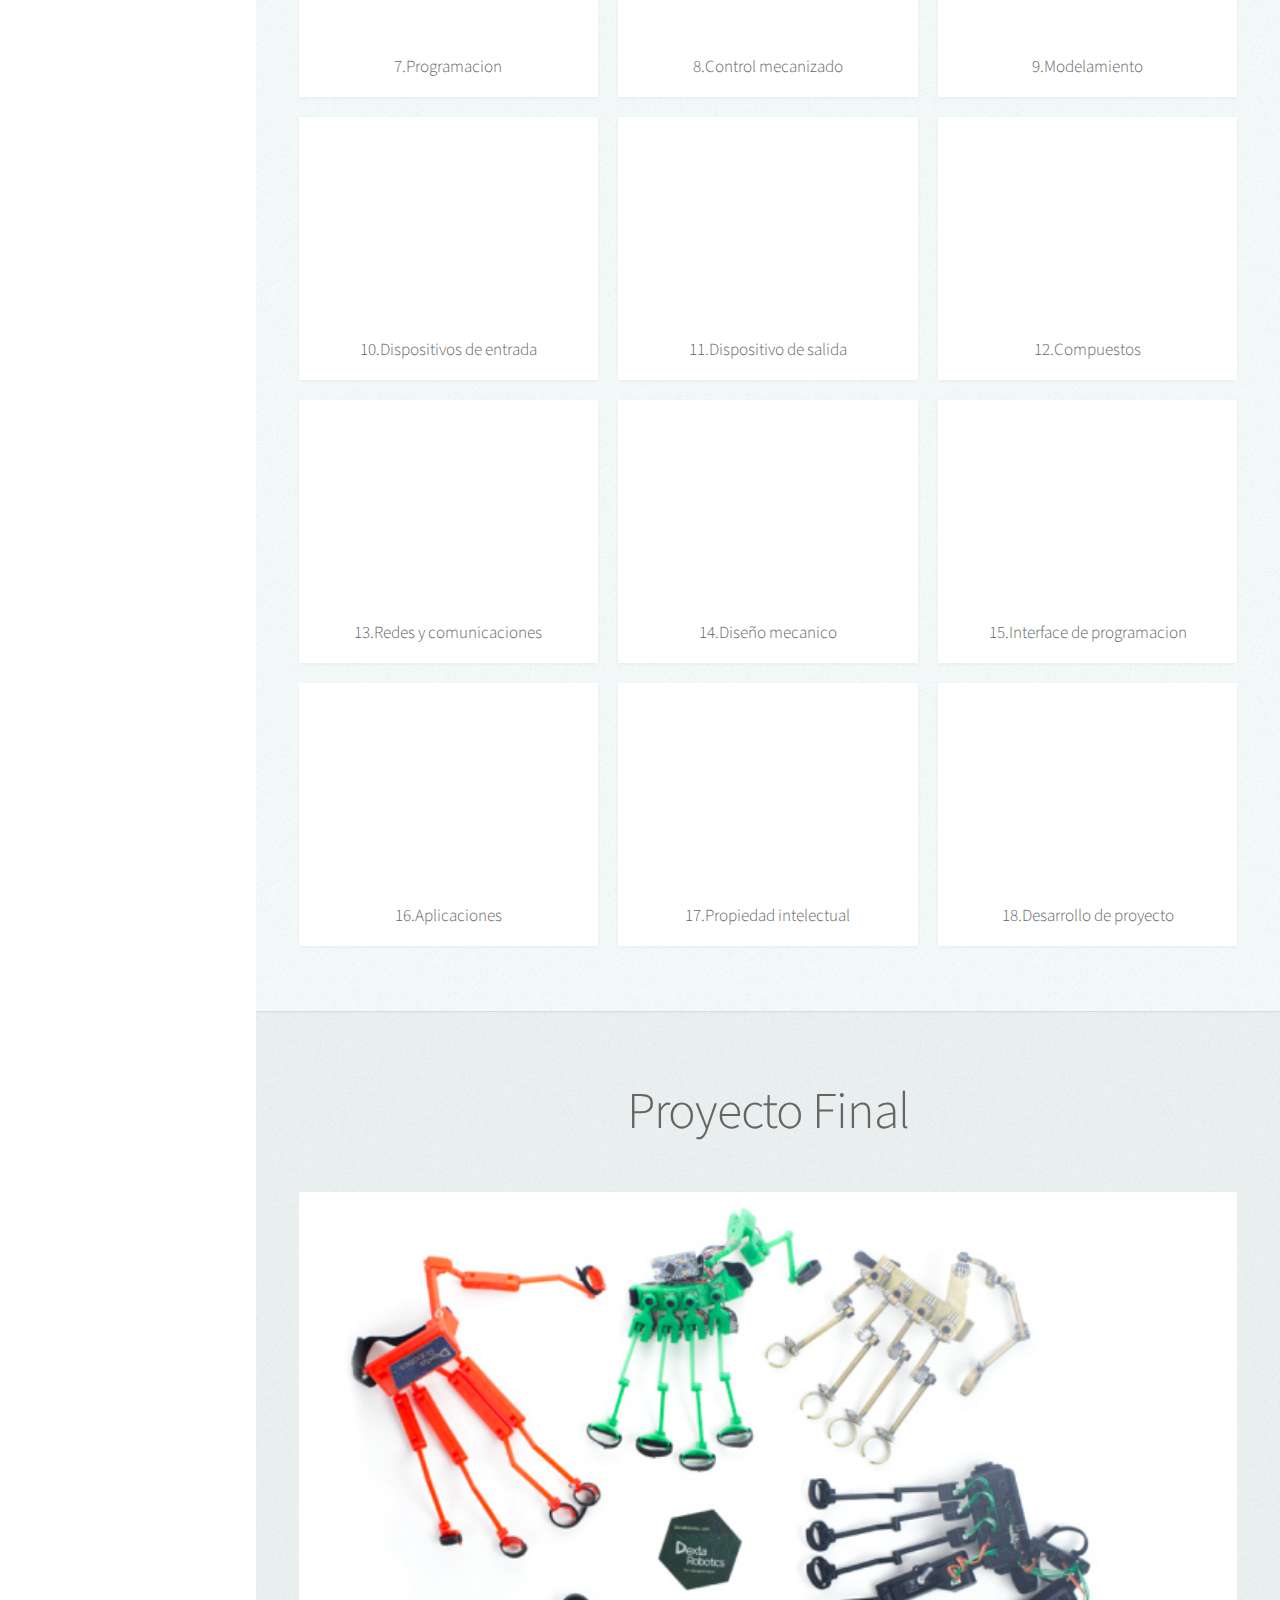
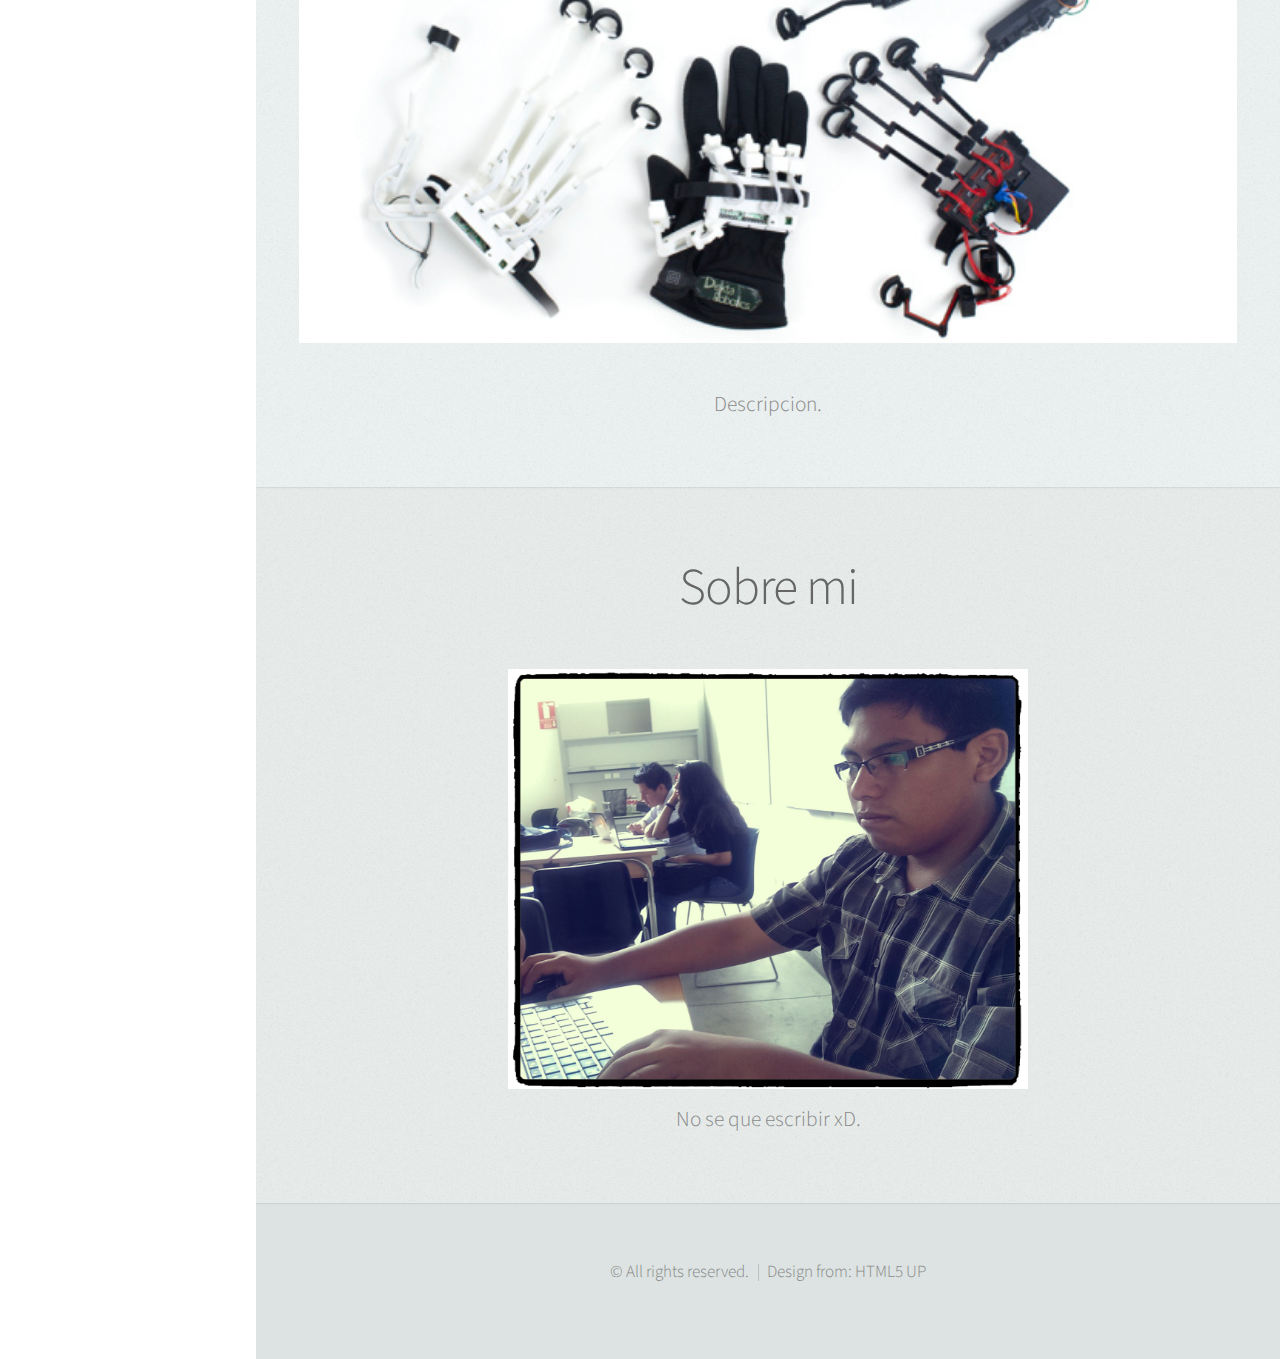
==== commit c4775aec: "P20" ====
--- a/Utec_Academy/index.html
+++ b/Utec_Academy/index.html
@@ -116,7 +116,7 @@
 
 								<div class="4u">
 									<article class="item">
-										<a href="#" class="image fit"><img src="images/pic06.jpg" alt="" /></a>
+										<a href="#" class="image fit"><img src="images/s3.jpg" alt="" /></a>
 										<header>
 											<h3>3.Corte por ordenador</h3>
 										</header>
@@ -125,7 +125,7 @@
 
 								<div class="4u">
 									<article class="item">
-										<a href="#" class="image fit"><img src="images/pic04.jpg" alt="" /></a>
+										<a href="#" class="image fit"><img src="images/s4.jpg" alt="" /></a>
 										<header>
 											<h3>4.Produccion electrónica</h3>
 										</header>
@@ -134,7 +134,7 @@
 
 									<div class="4u">
 									<article class="item">
-										<a href="#" class="image fit"><img src="images/pic04.jpg" alt="" /></a>
+										<a href="#" class="image fit"><img src="images/s5.jpg" alt="" /></a>
 										<header>
 											<h3>5.Escaneo e Impresion 3D</h3>
 										</header>
@@ -143,7 +143,7 @@
 
 								<div class="4u">
 									<article class="item">
-										<a href="#" class="image fit"><img src="images/pic04.jpg" alt="" /></a>
+										<a href="#" class="image fit"><img src="images/s6.jpg" alt="" /></a>
 										<header>
 											<h3>6.Diseño Electrónico</h3>
 										</header>
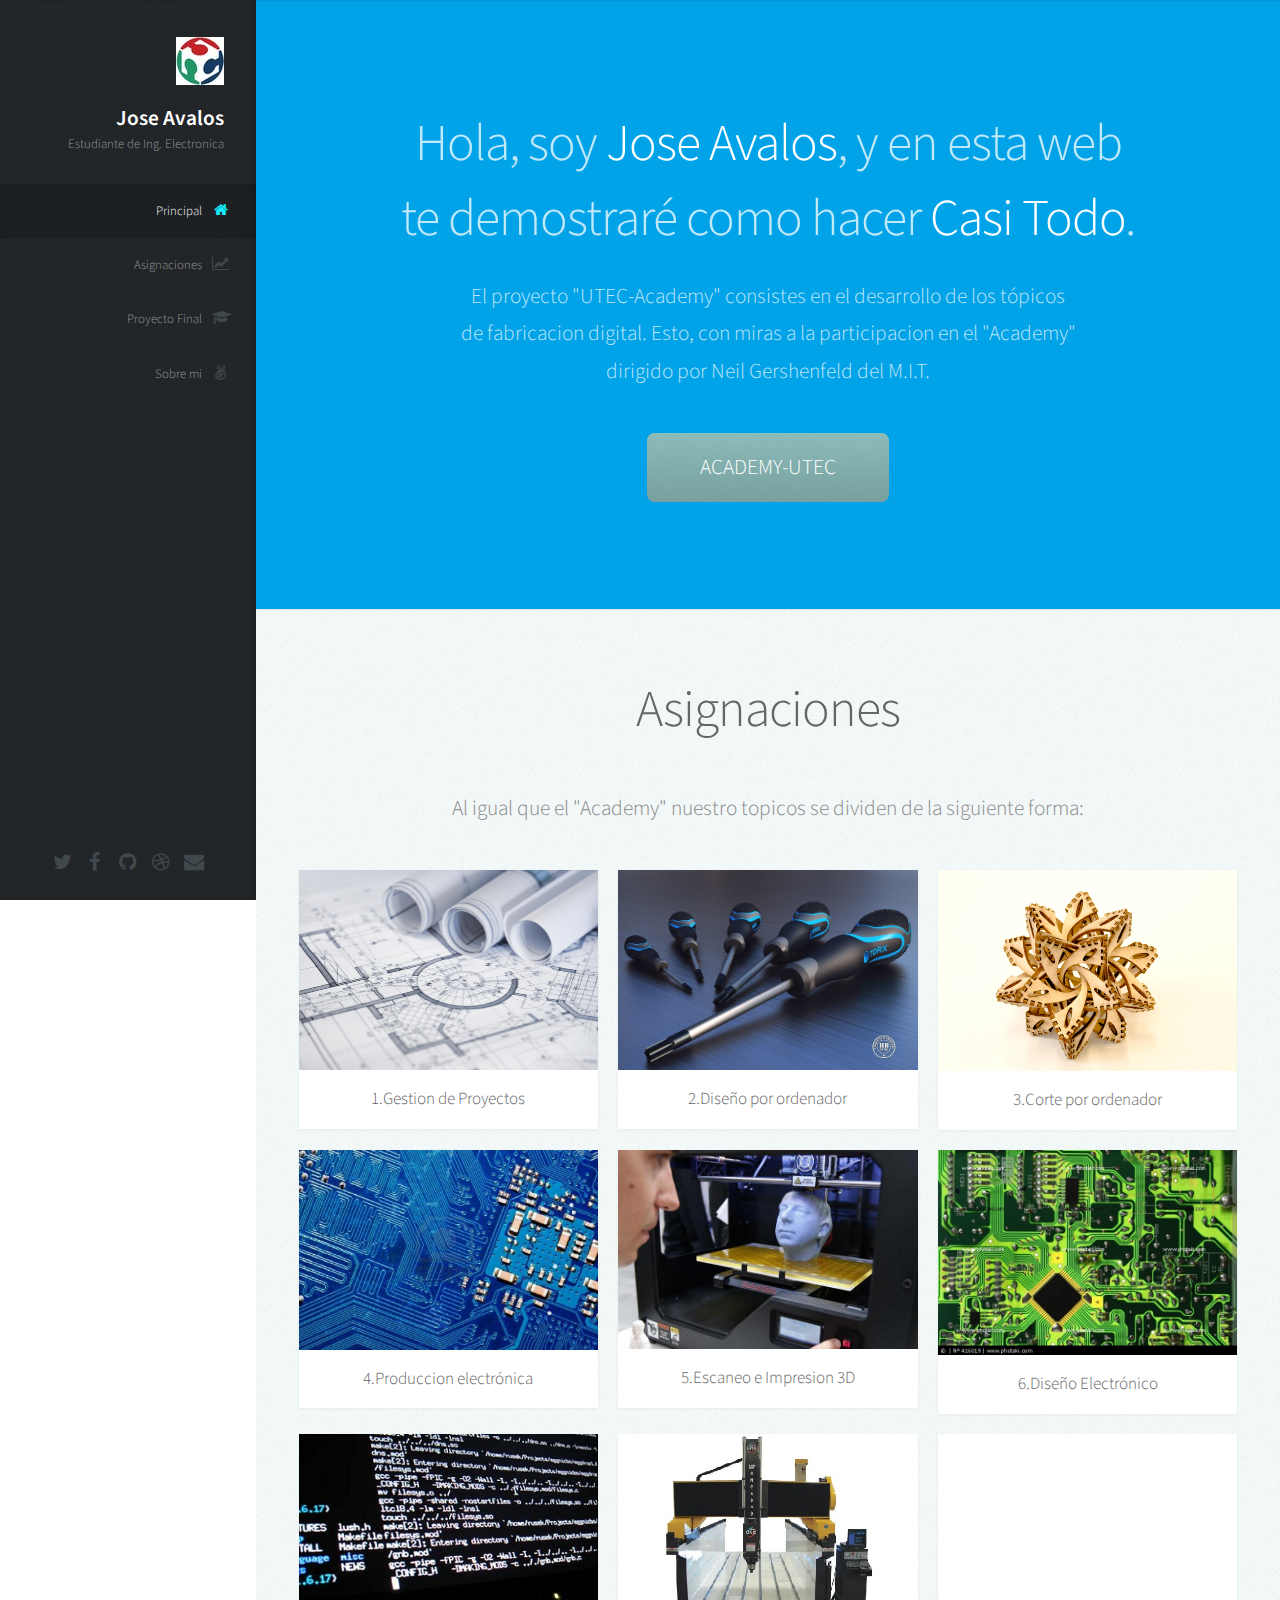
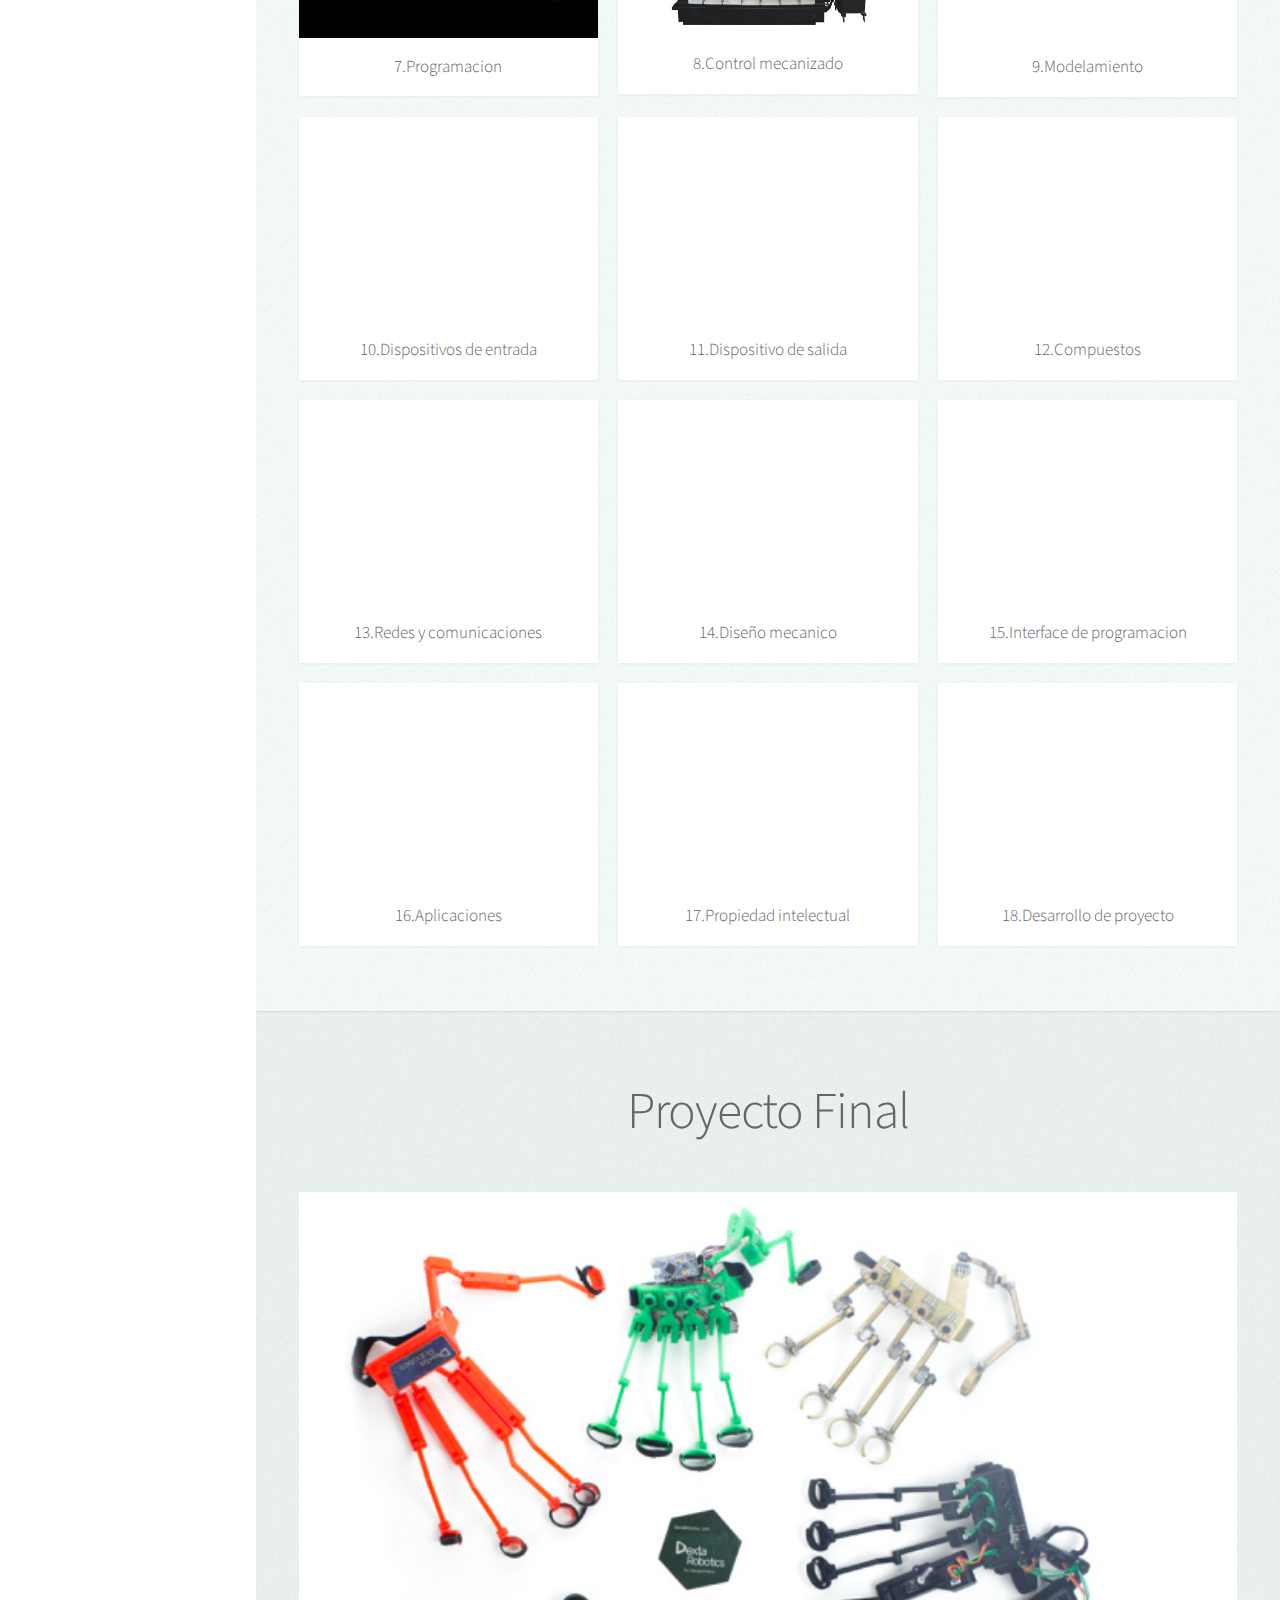
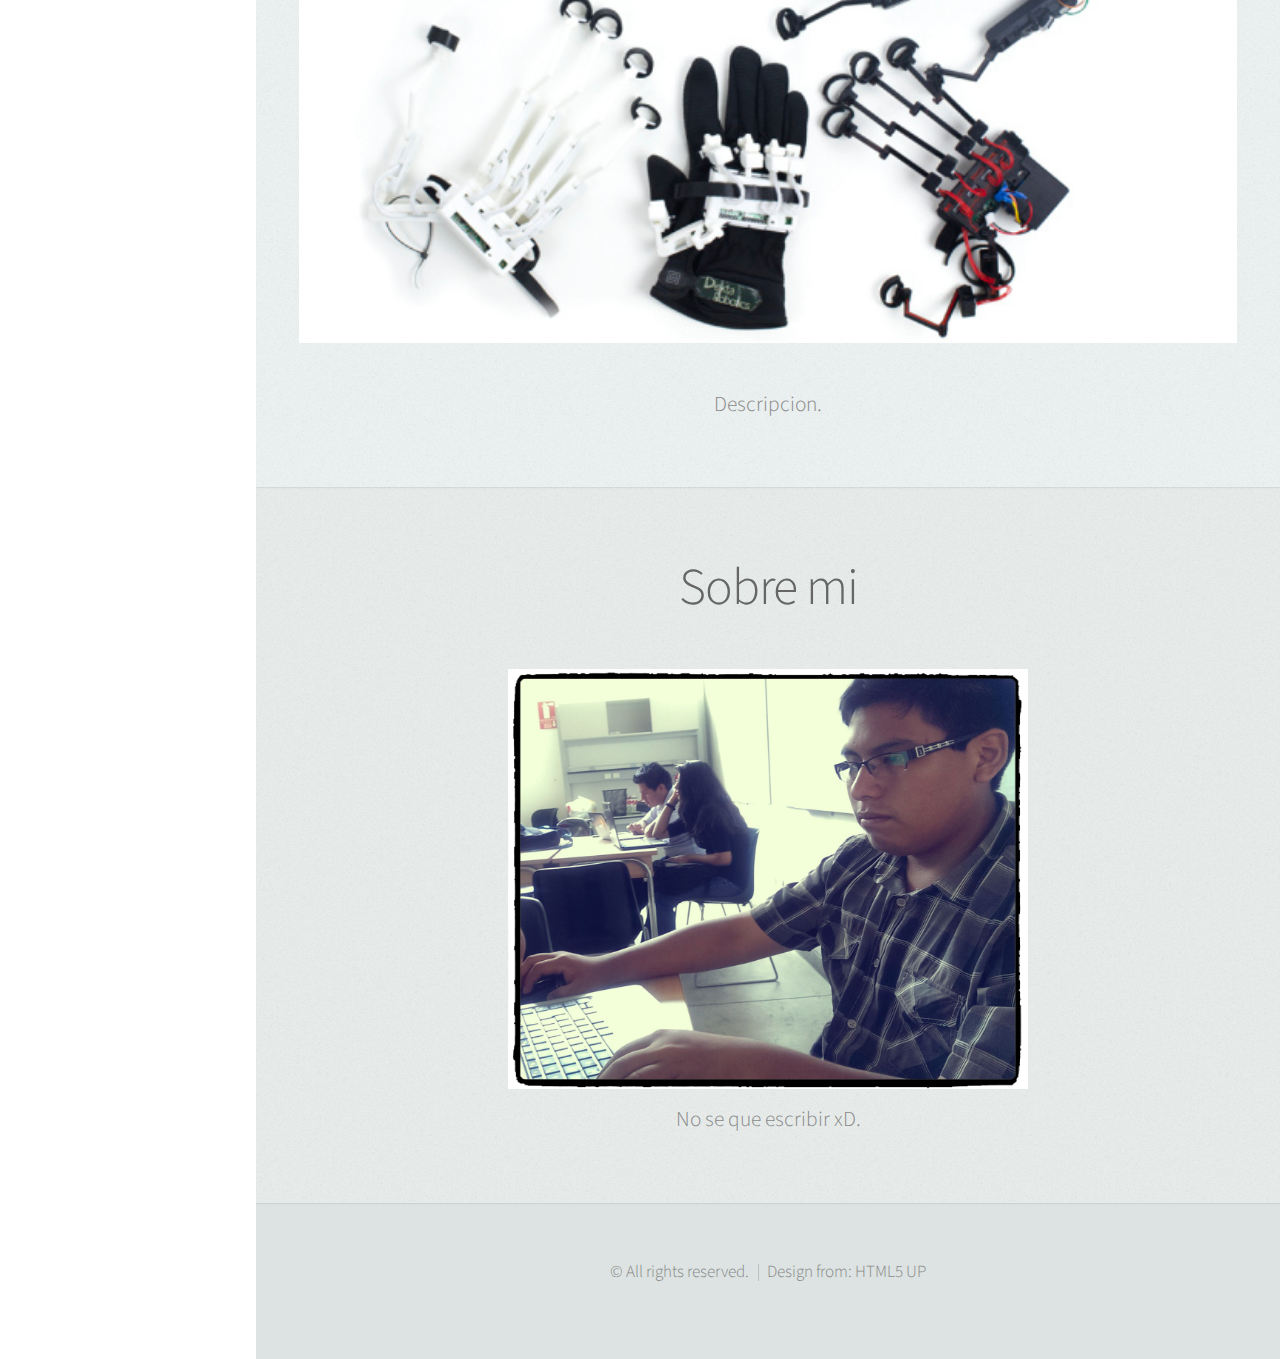
==== commit e3475936: "P24" ====
--- a/Utec_Academy/index.html
+++ b/Utec_Academy/index.html
@@ -151,7 +151,7 @@
 								</div>
 								<div class="4u">
 									<article class="item">
-										<a href="#" class="image fit"><img src="images/pic04.jpg" alt="" /></a>
+										<a href="#" class="image fit"><img src="images/s7.jpg" alt="" /></a>
 										<header>
 											<h3>7.Programacion</h3>
 										</header>
@@ -160,7 +160,7 @@
 
 								<div class="4u">
 									<article class="item">
-										<a href="#" class="image fit"><img src="images/pic06.jpg" alt="" /></a>
+										<a href="#" class="image fit"><img src="images/s8.jpg" alt="" /></a>
 										<header>
 											<h3>8.Control mecanizado</h3>
 										</header>
--- a/Utec_Academy/css/style.css
+++ b/Utec_Academy/css/style.css
@@ -25,6 +25,30 @@
 			animation: none !important;
 		}
 
+		nuevo {
+    		color: #888;
+    		font-size: 14pt;
+   			text-align: justify;
+    		text-justify: inter-word;					
+    	}
+
+		nuevo2 
+		{
+
+			color:inherit;
+			font-size: 12pt;
+			text-align: justify;
+			line-height: 50%;
+		}
+
+		t1
+		{
+
+			color:inherit;
+			font-size: 18pt;
+			text-align: center;
+			line-height: 50%;
+		}
 	body,input,textarea,select
 	{
 		font-family: 'Source Sans Pro', sans-serif;
@@ -528,7 +552,7 @@
 		position: fixed;
 		top: 0;
 		left: 0;
-		width: 5px;
+		width: 375px;
 		height: 100%;
 		color: #fff;
 		background: #222629 url('images/overlay.png');
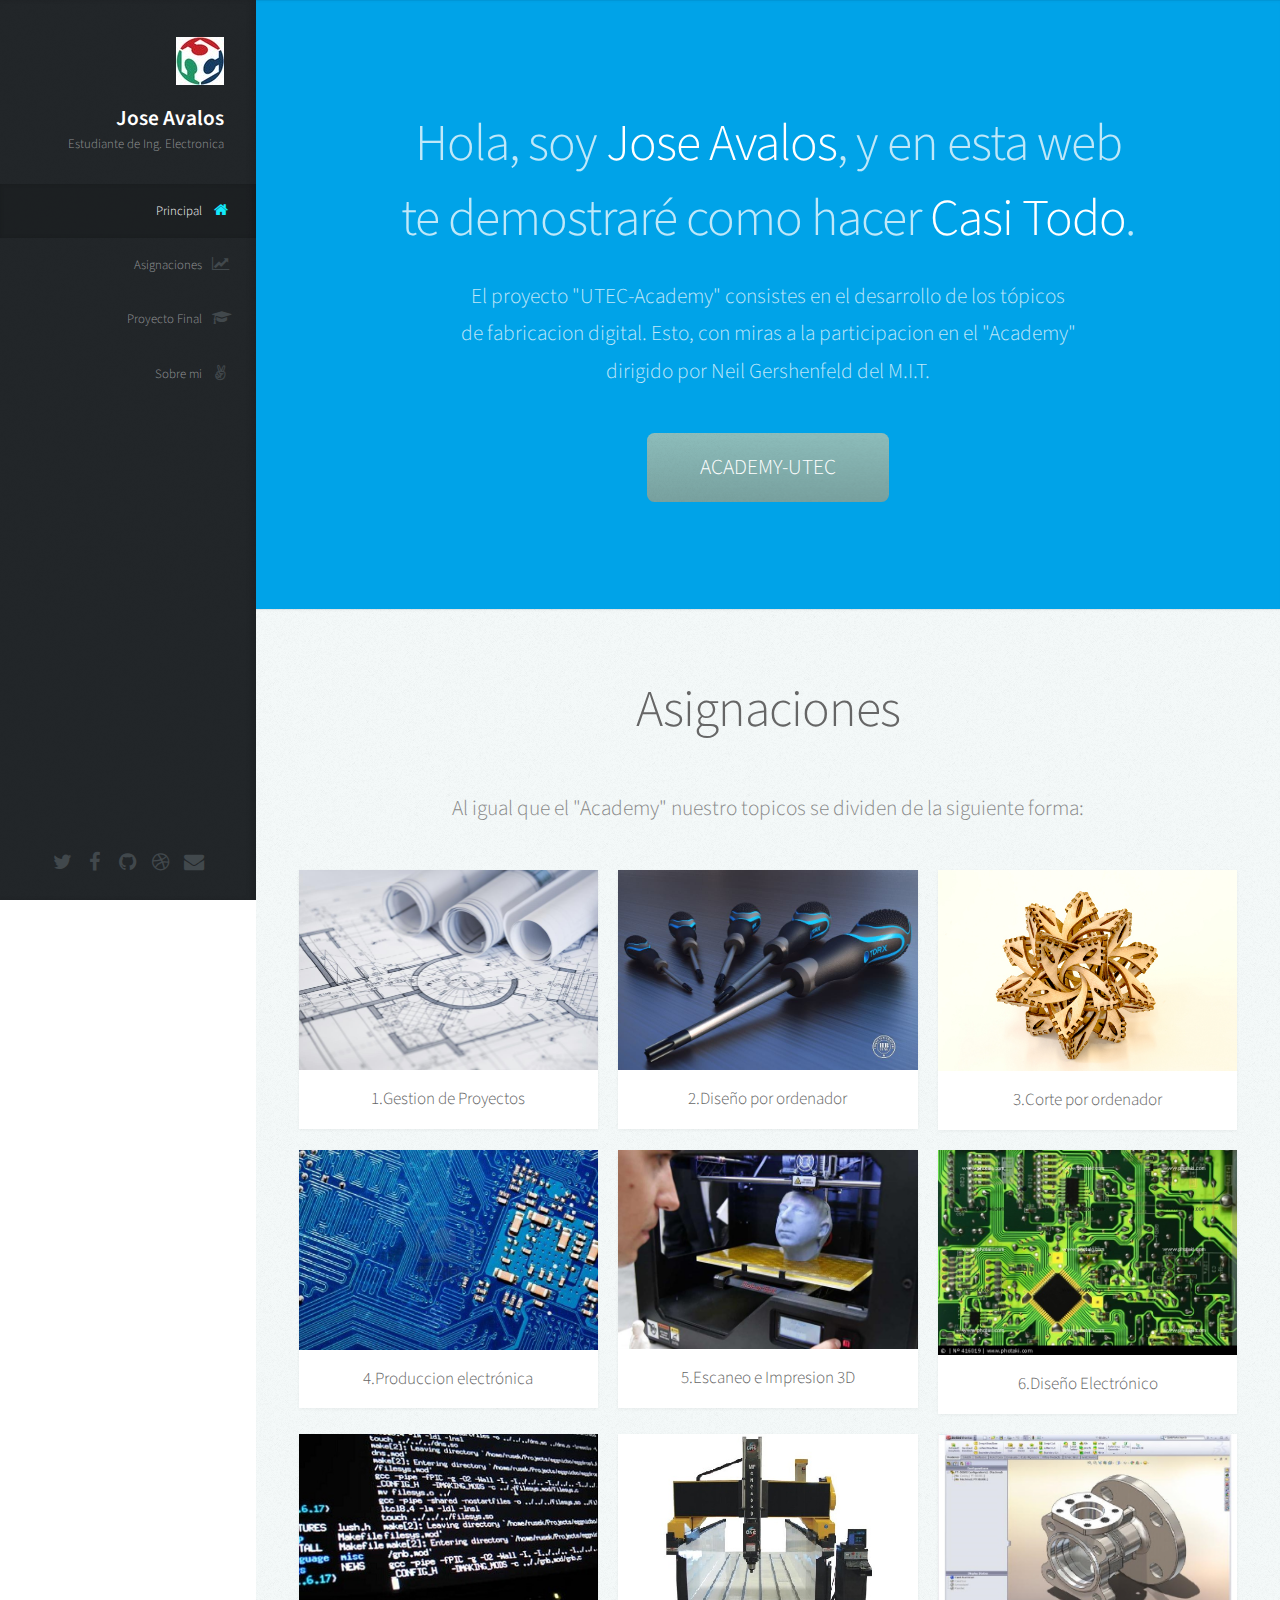
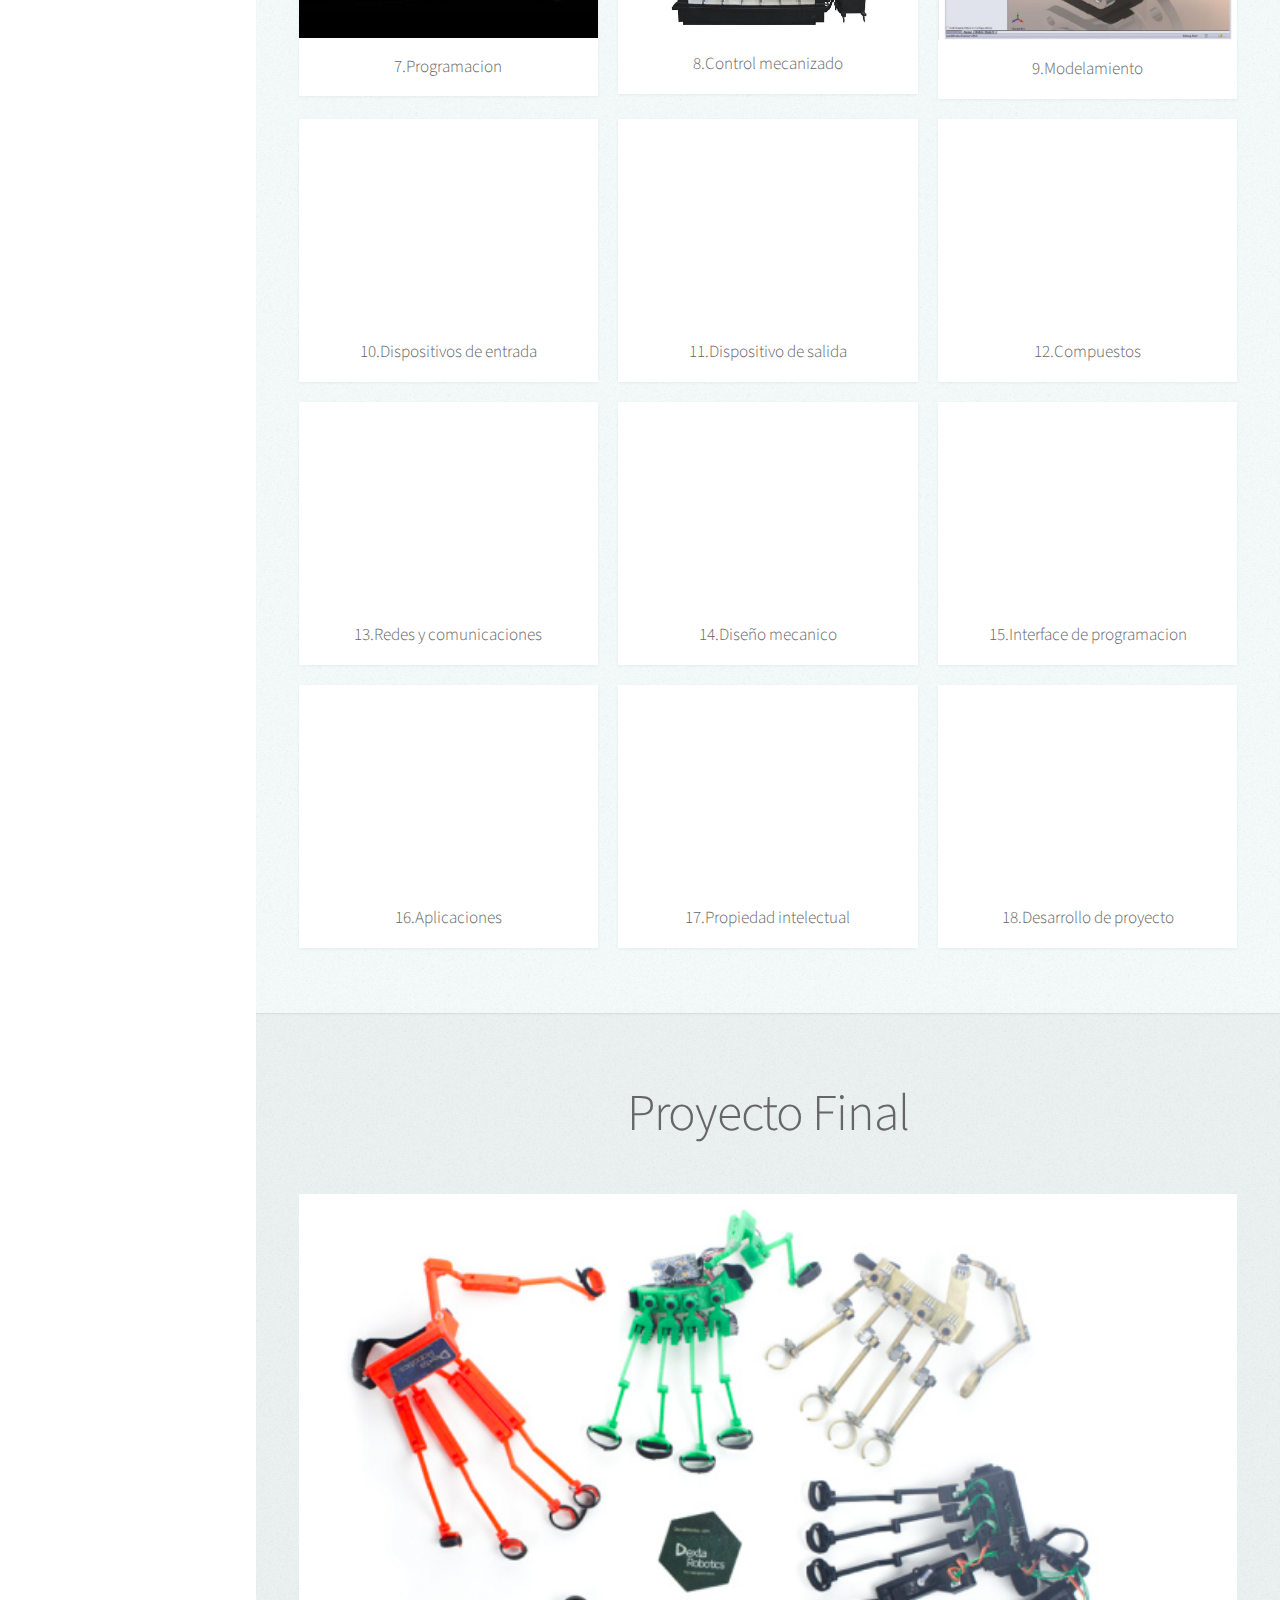
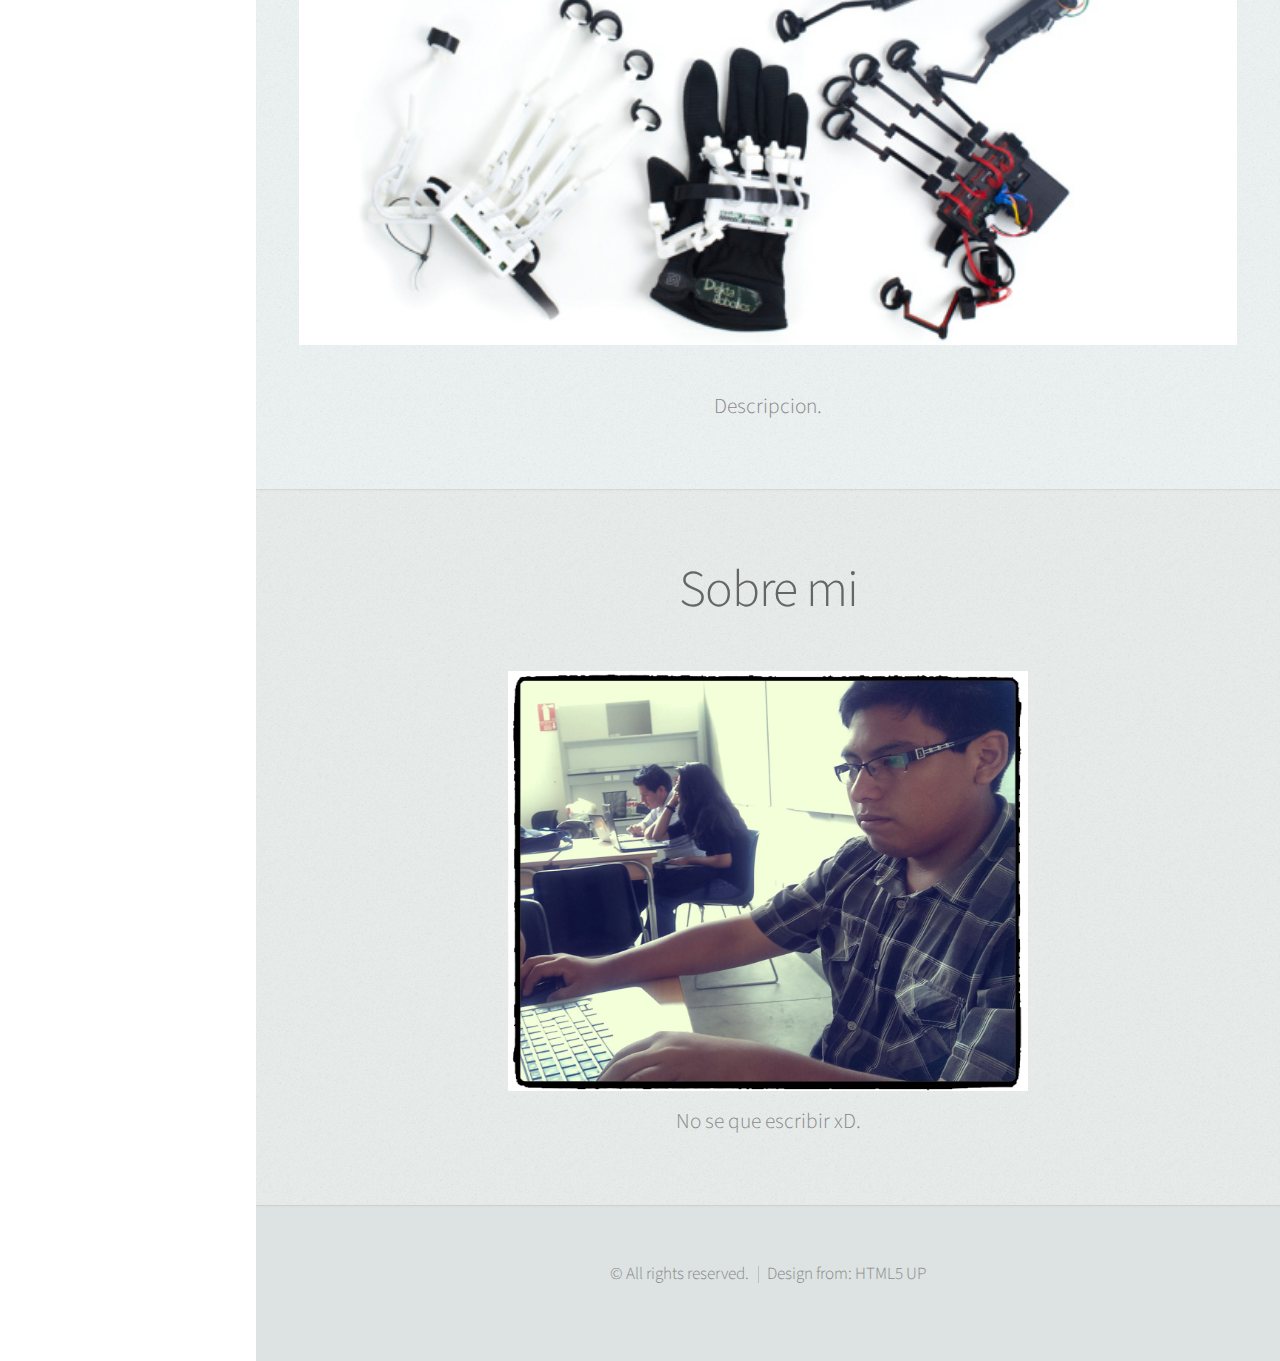
==== commit 6e691766: "P25" ====
--- a/Utec_Academy/index.html
+++ b/Utec_Academy/index.html
@@ -169,7 +169,7 @@
 
 								<div class="4u">
 									<article class="item">
-										<a href="#" class="image fit"><img src="images/pic04.jpg" alt="" /></a>
+										<a href="#" class="image fit"><img src="images/s9.jpg" alt="" /></a>
 										<header>
 											<h3>9.Modelamiento</h3>
 										</header>
